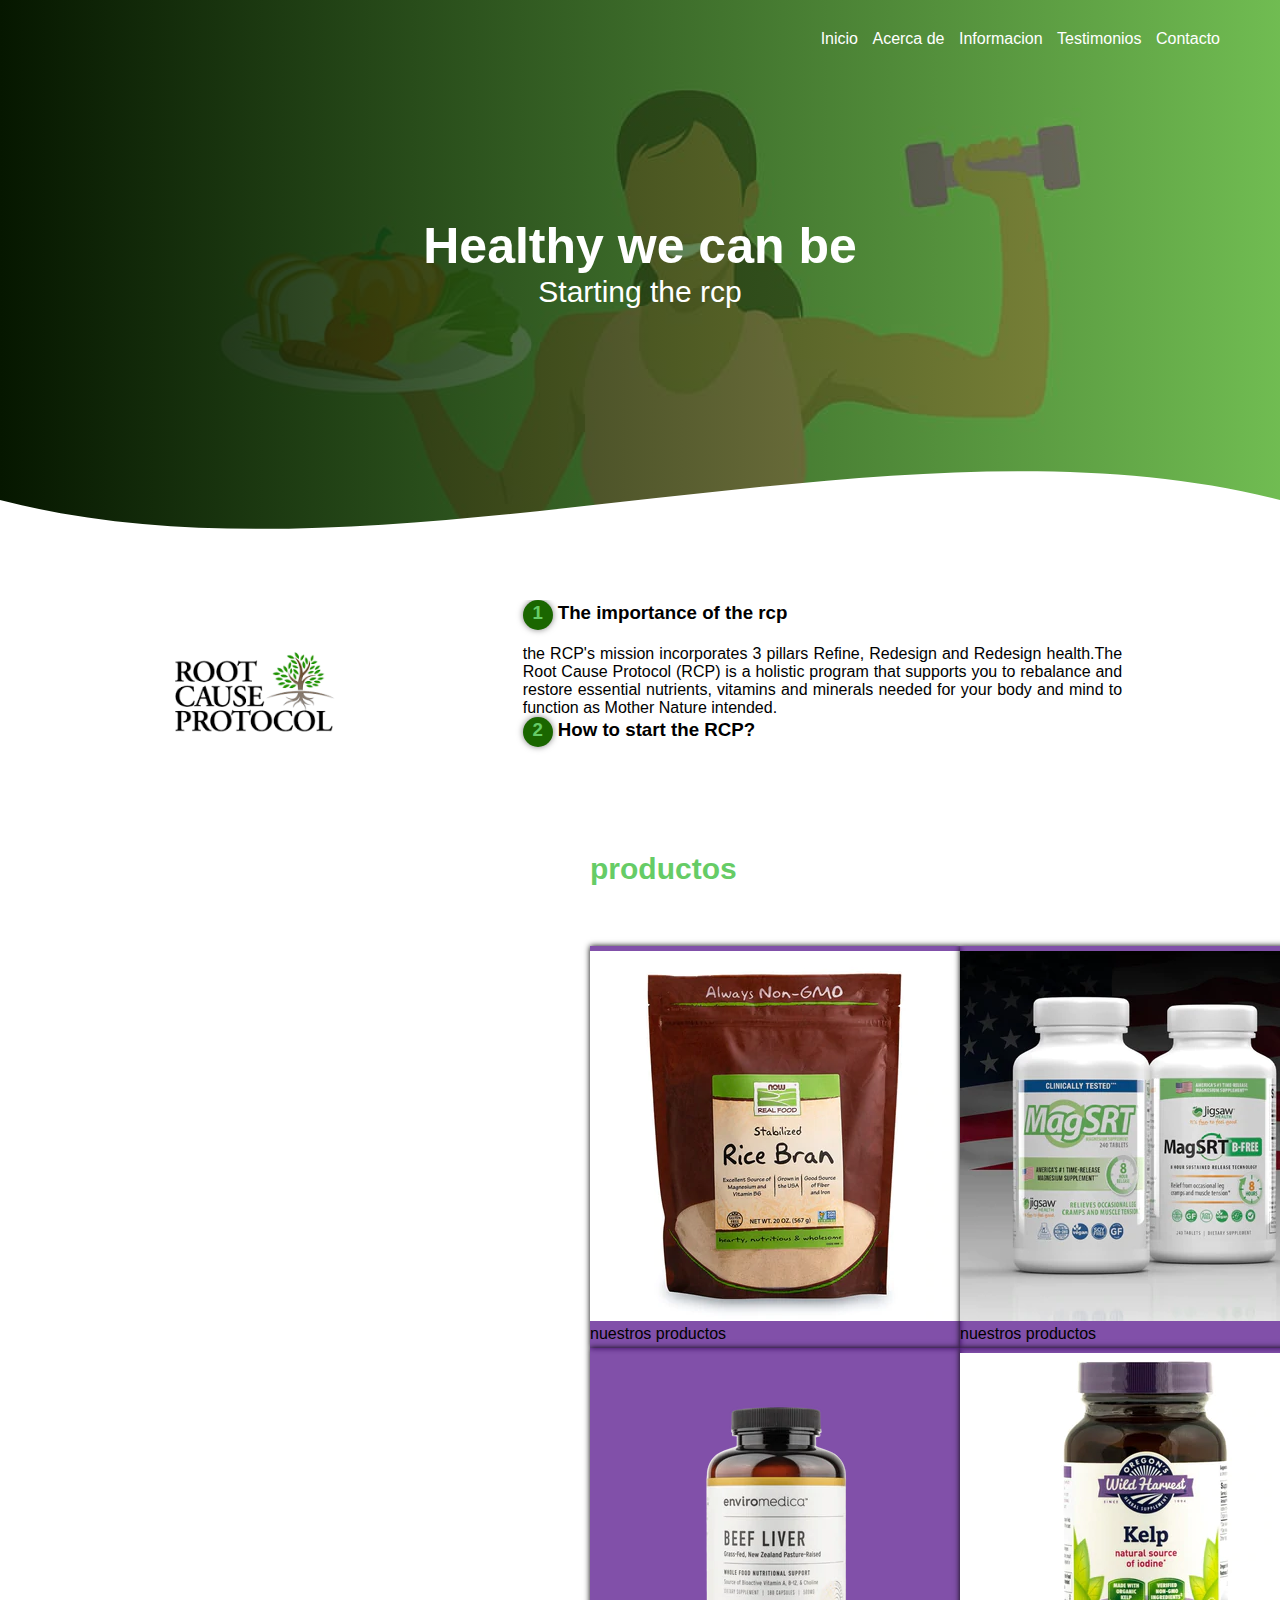
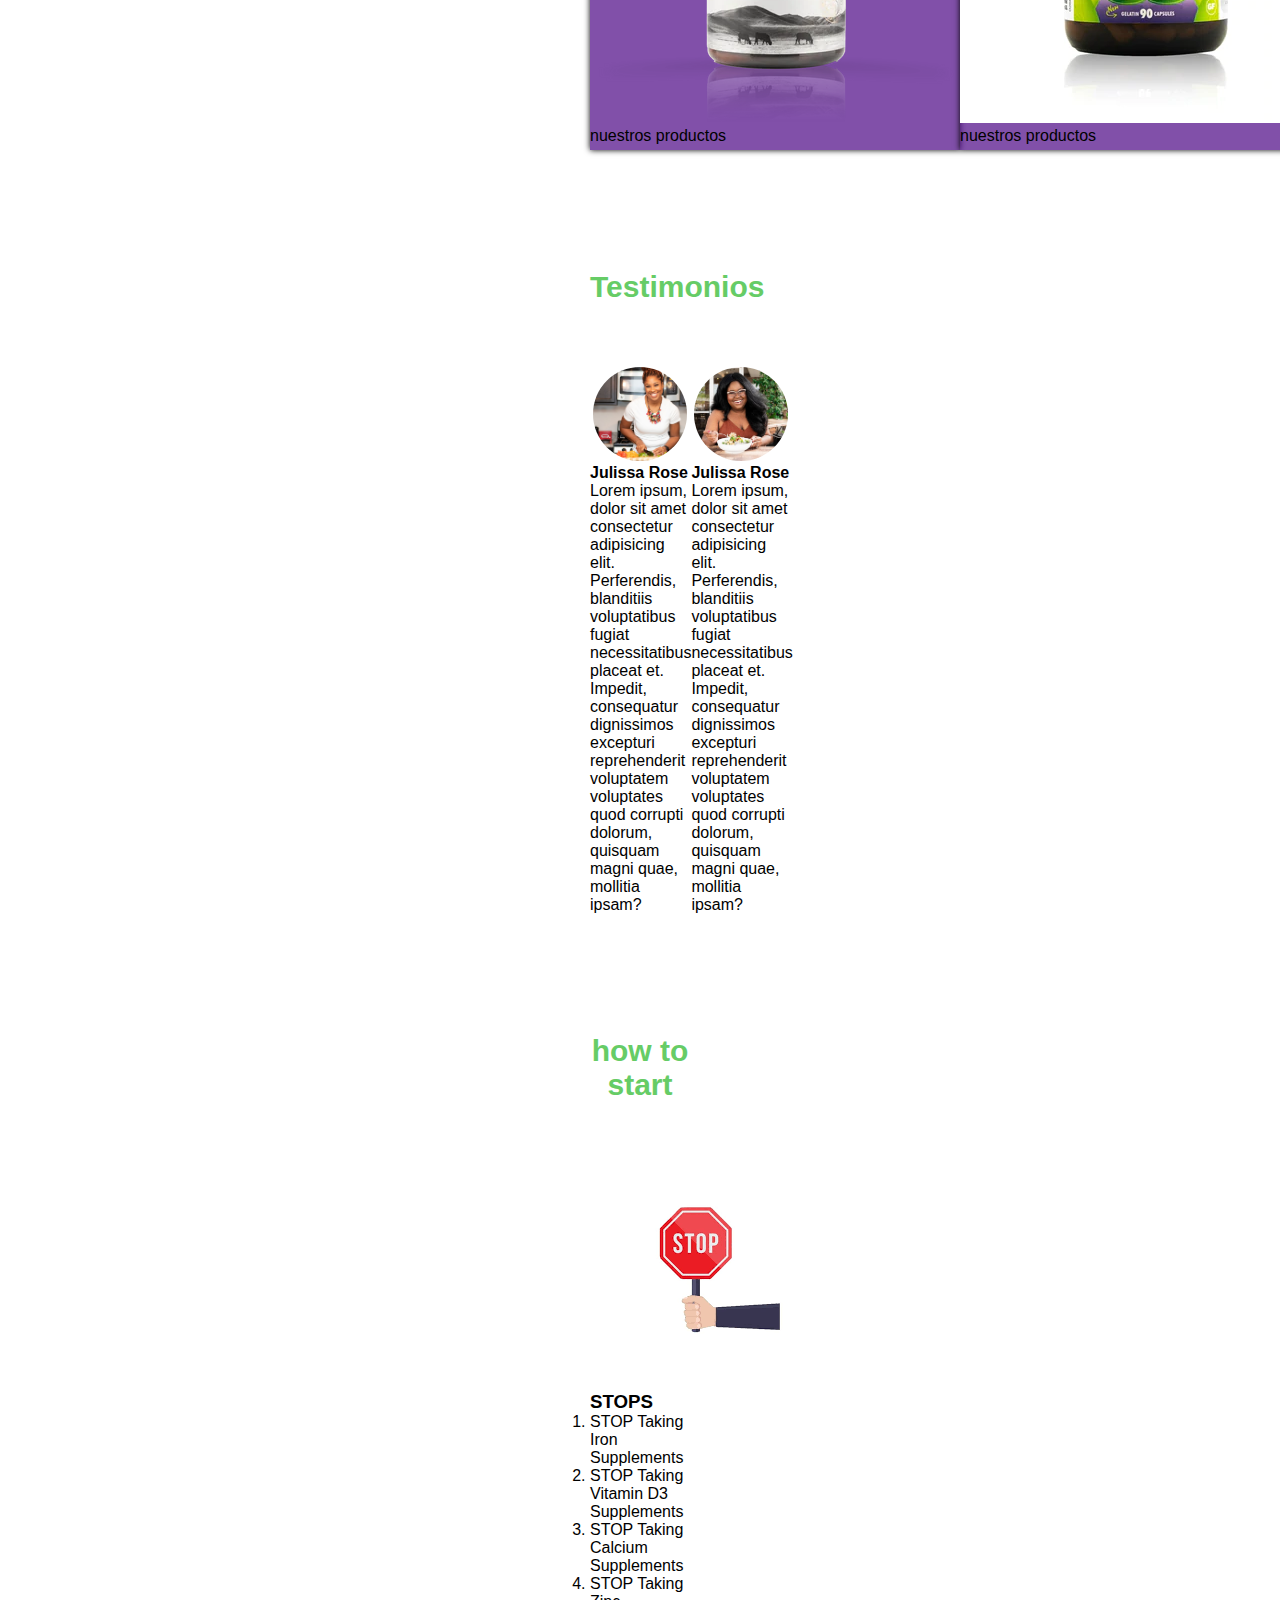
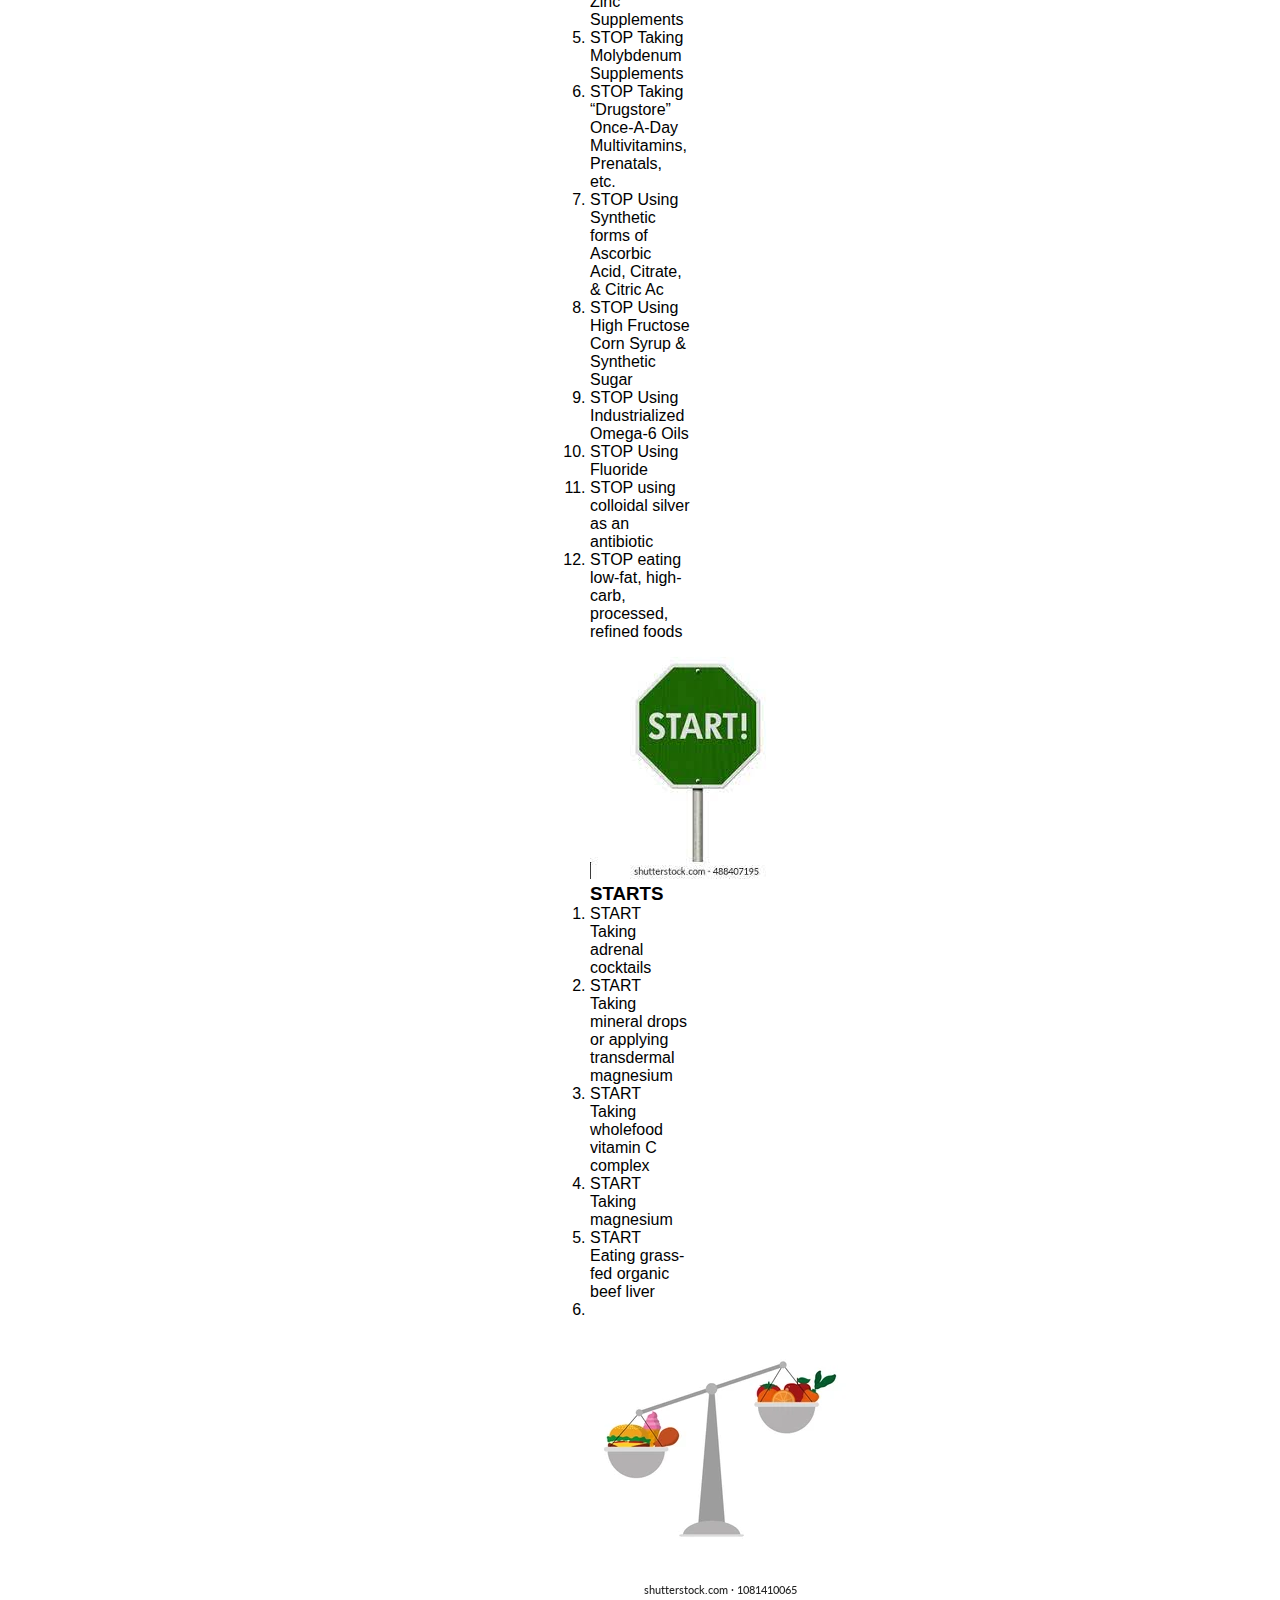
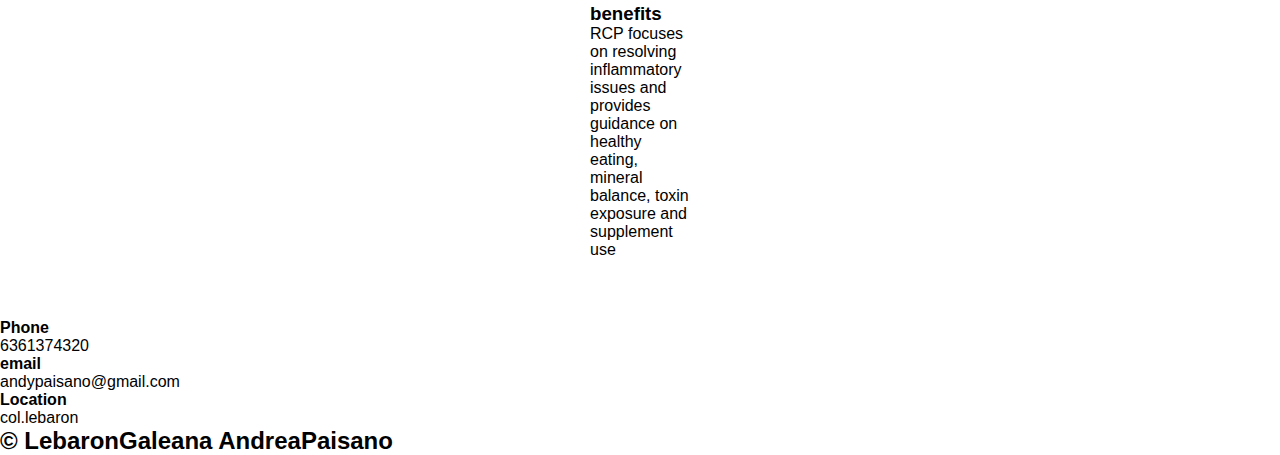
==== index.html @ d738d3da "update" ====
<!DOCTYPE html>
<html lang="es">

<head>
    <meta charset="UTF-8">
    <meta http-equiv="X-UA-Compatible" content="IE=edge">
    <meta name="viewport" content="width=device-width, initial-scale=1.0">
    <title>Root Cause</title>
    <link rel="stylesheet" href="/css/styles.css">
</head>

<body>
    <header>
        <nav>
            <a href="#">Inicio</a>
            <a href="#">Acerca de</a>
            <a href="#">Informacion</a>
            <a href="#">Testimonios</a>
            <a href="#">Contacto</a>
        </nav>
        <section class="textos-header">
            <h1>Healthy we can be</h1>
            <h2>Starting the rcp</h2>
        </section>
        <div class="wave" style="height: 150px; overflow: hidden;"><svg viewBox="0 0 500 150" preserveAspectRatio="none"
                style="height: 100%; width: 100%;">
                <path d="M0.00,49.98 C149.99,150.00 349.20,-49.98 500.00,49.98 L500.00,150.00 L0.00,150.00 Z"
                    style="stroke: none; fill: #fff;"></path>
            </svg></div>
    </header>
    <main>
        <section class=" about-rcp">
            <!-- <h2 class="titulo">Nuestro Producto</h2> -->
            <div class="about-rcp">
                <img src="/img/rcp logo.png" alt="" class="imagen-about-us">
                <div class="about-rcp-texto">
                    <h3><span>1</span>The importance of the rcp</h3>
                    the RCP's mission incorporates 3 pillars Refine, Redesign and Redesign health.The Root Cause Protocol (RCP) is a holistic program that supports you to rebalance and restore essential nutrients,
                     vitamins and minerals needed for your body and mind to function as Mother Nature intended.
                    <h3><span>2</span>How to start the RCP?  </h3>
                    
                </div>
            </div>
        </section>
        <section class="portafolio-info">
            <div class="contenedor">
                <h2 class="titulo">productos</h2>
                <div class="galeria-port">
                    <div class="imagen-port">
                        <img src="/img/proudRICE.webp" alt="">
                        <div class="hover-galeria">
                            <img src="/img/img1.webp" alt="">
                            <p>nuestros productos</p>
                        </div>
                    </div>
                    <div class="imagen-port">
                        <img src="/img/proudRICE.webp" alt="">
                        <div class="hover-galeria">
                            <img src="/img/img2.webp" alt="">
                            <p>nuestros productos</p>
                        </div>
                    </div>
                    <div class="imagen-port">
                        <img src="/img/proudRICE.webp" alt="">
                        <div class="hover-galeria">
                            <img src="/img/img3.webp" alt="">
                            <p>nuestros productos</p>
                        </div>
                    </div>
                    <div class="imagen-port">
                        <img src="/img/proudRICE.webp" alt="">
                        <div class="hover-galeria">
                            <img src="/img/img4.webp" alt="">
                            <p>nuestros productos</p>
                        </div>
                    </div>
                    <div class="imagen-port">
                        <img src="/img/proudRICE.webp" alt="">
                        <div class="hover-galeria">
                            <img src="/img/img5.webp" alt="">
                            <p>nuestros productos</p>
                        </div>
                    </div>
                    <div class="imagen-port">
                        <img src="/img/proudRICE.webp" alt="">
                        <div class="hover-galeria">
                            <img src="/img/img6.webp" alt="">
                            <p>nuestros productos</p>
                        </div>
                    </div>
                    <div class="imagen-port">
                        <img src="/img/proudRICE.webp" alt="">
                        <div class="hover-galeria">
                            <img src="/img/img7.webp" alt="">
                            <p>nuestros productos</p>
                        </div>
                    </div>
                    <div class="imagen-port">
                        <img src="/img/proudRICE.webp" alt="">
                        <div class="hover-galeria">
                            <img src="/img/img8.webp" alt="">
                            <p>nuestros productos</p>
                        </div>
                    </div>
                </div>
            </div>
        </section>
        <section class="clientes contenedor">
            <h2 class="titulo">Testimonios</h2>
            <div class="cards">
                <div class="card">
                    <img src="/img/face2.jpg" alt="">
                    <div class="contenido-texto-card">
                        <h4>Julissa Rose</h4>
                        <p>Lorem ipsum, dolor sit amet consectetur adipisicing elit. Perferendis, blanditiis
                            voluptatibus fugiat necessitatibus placeat et. Impedit, consequatur dignissimos excepturi
                            reprehenderit voluptatem voluptates quod corrupti dolorum, quisquam magni quae, mollitia
                            ipsam?</p>
                    </div>
                </div>
                <div class="card">
                    <img src="/img/face3.jpg" alt="">
                    <div class="contenido-texto-card">
                        <h4>Julissa Rose</h4>
                        <p>Lorem ipsum, dolor sit amet consectetur adipisicing elit. Perferendis, blanditiis
                            voluptatibus fugiat necessitatibus placeat et. Impedit, consequatur dignissimos excepturi
                            reprehenderit voluptatem voluptates quod corrupti dolorum, quisquam magni quae, mollitia
                            ipsam?</p>
                    </div>
                </div>
            </div>
        </section>
        <section class="about">
            <div class="contenedor">
                <h2 class="titulo">how to start</h2>
                <div class="servivio-cont">
                    <div class="servicio-ind">
                        <img src="/img/stops.png" alt="">
                        <h3>STOPS</h3>
                        <ol>
                            <li>STOP Taking Iron Supplements</li>
                            <li>STOP Taking Vitamin D3 Supplements</li>
                            <li>STOP Taking Calcium Supplements</li>
                            <li>STOP Taking Zinc Supplements</li>
                            <li>STOP Taking Molybdenum Supplements</li>
                            <li>STOP Taking “Drugstore” Once-A-Day Multivitamins, Prenatals, etc.</li>
                            <li>STOP Using Synthetic forms of Ascorbic Acid, Citrate, & Citric Ac</li>
                            <li>STOP Using High Fructose Corn Syrup & Synthetic Sugar</li>
                            <li>STOP Using Industrialized Omega-6 Oils</li>
                            <li>STOP Using Fluoride</li>
                            <li>STOP using colloidal silver as an antibiotic</li>
                            <li>STOP eating low-fat, high-carb, processed, refined foods</li>
                            <ol>
                    </div>
                    <div class="servicio-ind">
                        <img src="/img/start.jpg" alt="">
                        <h3>STARTS</h3>
                        <ol>
                            <li>START Taking adrenal cocktails </li>
                            <li>START Taking mineral drops or applying transdermal magnesium</li>
                            <li>START Taking wholefood vitamin C complex</li>
                            <li>START Taking magnesium</li>
                            <li>START Eating grass-fed organic beef liver</li>
                            <li></li>
                        </ol>
                    </div>
                    <div class="servicio-ind">
                        <img src="/img/balence.webp" alt="">
                        <h3>benefits</h3>
                        <p>RCP focuses on resolving inflammatory issues and provides guidance on healthy eating, mineral balance, toxin exposure and supplement use</p>
                    </div>
                </div>
            </div>
        </section>
    </main>
    <footer>
        <div class="contenedor-footer">
            <div class="content-foo">
                <h4>Phone</h4>
                <p>6361374320</p>
            </div>
            <div class="content-foo">
                <h4>email</h4>
                <p>andypaisano@gmail.com</p>
            </div>
            <div class="content-foo">
                <h4>Location</h4>
                <p>col.lebaron</p>
            </div>
        </div>
        <h2 class="titulo-final">&copy; LebaronGaleana   AndreaPaisano</h2>
    </footer>
</body>

</html>
---- css/styles.css ----
* {
    margin: 0;
    padding: 0;
    box-sizing: border-box;
}

body {
    font-family: -apple-system, BlinkMacSystemFont, 'Segoe UI', Roboto, Oxygen, Ubuntu, Cantarell, 'Open Sans', 'Helvetica Neue', sans-serif;

}

.contenedor {
    padding: 60px 0;
    width: 90%;
    max-width: 100px;
    margin: auto;
    /* overflow: hidden; */
}

.titulo {
    color: #66cc66;
    font-size: 30px;
    text-align: center;
    margin-bottom: 60px;


}

/* header */
header {
    width: 100%;
    height: 600px;
    background: #52c234;  /* fallback for old browsers */
background:  linear-gradient(to right, #061700, hsla(107, 50%, 51%, 0.5)), url(../img/healthylifestyle.jpg); 
 /* Chrome 10-25, Safari 5.1-6 */
background: linear-gradient(to right, #061700, hsla(107, 50%, 51%, 0.5)), url(../img/healthylifestyle.jpg); 
/* W3C, IE 10+/ Edge, Firefox 16+, Chrome 26+, Opera 12+, Safari 7+ */
background-size: cover;
background-attachment: fixed;
position: relative;
}

nav{
    text-align: right;
    padding: 30px 50px 0 0 ;
}
nav > a{
    color: #fff ;
    font-weight: 300;
    text-decoration: none;
    margin-right: 10px;
}
nav > a:hover{
    text-decoration: underline;
}
header .textos-header{
    display: flex;
    height: 430px;
    width: 100%;
    align-items: center;
    justify-content: center;
    flex-direction: column;
    text-align: center;

}
.textos-header h1{
    font-size: 50px;
    color: #fff;
}
.textos-header h2{
    font-size: 30px;
    font-weight: 300;
    color: #fff;
}
.wave{
    position: absolute;
    bottom: 0;
    width: 100%;
}

/* about rcp */
.about-rcp{
    display: flex;
    justify-content: space-evenly;
}
.imagen-about-us{
    width: 15%;

}

.about-rcp .about-rcp-texto{
    width: 48%;
}
.about-rcp-texto h3{
    margin-bottom: 15px;
}

.about-rcp-texto h3 span{
    background: #1a6600 ;
    color: #66cc66;
    border-radius: 50%;
    display: inline-block;
    text-align: center;
    width: 30px;
    height: 30px;
    padding: 2px;
    box-shadow: 0 0 6px 0 rgba(0, 0, 0, .5);
    padding: 2px;
    margin-right: 5px;
}
.about-rcp-texto{
    padding: 0px 0px 30px 15px;
    font-weight: 300;
    text-align: justify;
}
/* products */
.portafolio-info{
    background: #fff;
}
.galeria-port{
    display: grid;
    grid-template-columns: 1fr 1fr 1fr 1fr;    
    justify-content: space-evenly;
    flex-wrap: wrap;
}

.imagen-port{
    
    /* width:100%; */
    margin-bottom: 10px;
    /* overflow: hidden; */
    position: relative;
    cursor: pointer;
    box-shadow: 0 0 6px;
    /* position: absolute; */
    width: 100%;
    height: 100%;
    top: 0;
    /* transform: scale(0); */
    background-color: hsla(273, 91%, 27%, 0.7);
    transition: transform .5s;
    display: flex;
    justify-content: center;
    align-items: center;
}


/* hover imagenes */
/* .hover-galeria{
    position: absolute;
    width: 100%;
    height: 100%;
    top: 0;
    transform: scale(0);
    background-color: hsla(273, 91%, 27%, 0.7);
    transition: transform .5s;
    display: flex;
    justify-content: center;
    align-items: center; */
    /* flex direction: co; */
/* } */

/* clients */
.cards{
    display: flex;
    justify-content: space-evenly;

}
.cards .cards{
    background: #061700;
    display: flex;
    width: 46%;
    height: 200px;
    align-items: center;
    justify-content: space-evenly;
    border-radius: 5px;
    box-shadow: 0 0 6px rgba(0, 0, 0, 0.6);

}
.cards .card img{
    width: 100px;
    height: 100px;
    object-fit: cover;
    border: 3px solid #fff;
    border-radius: 50%;
    display: block;
}
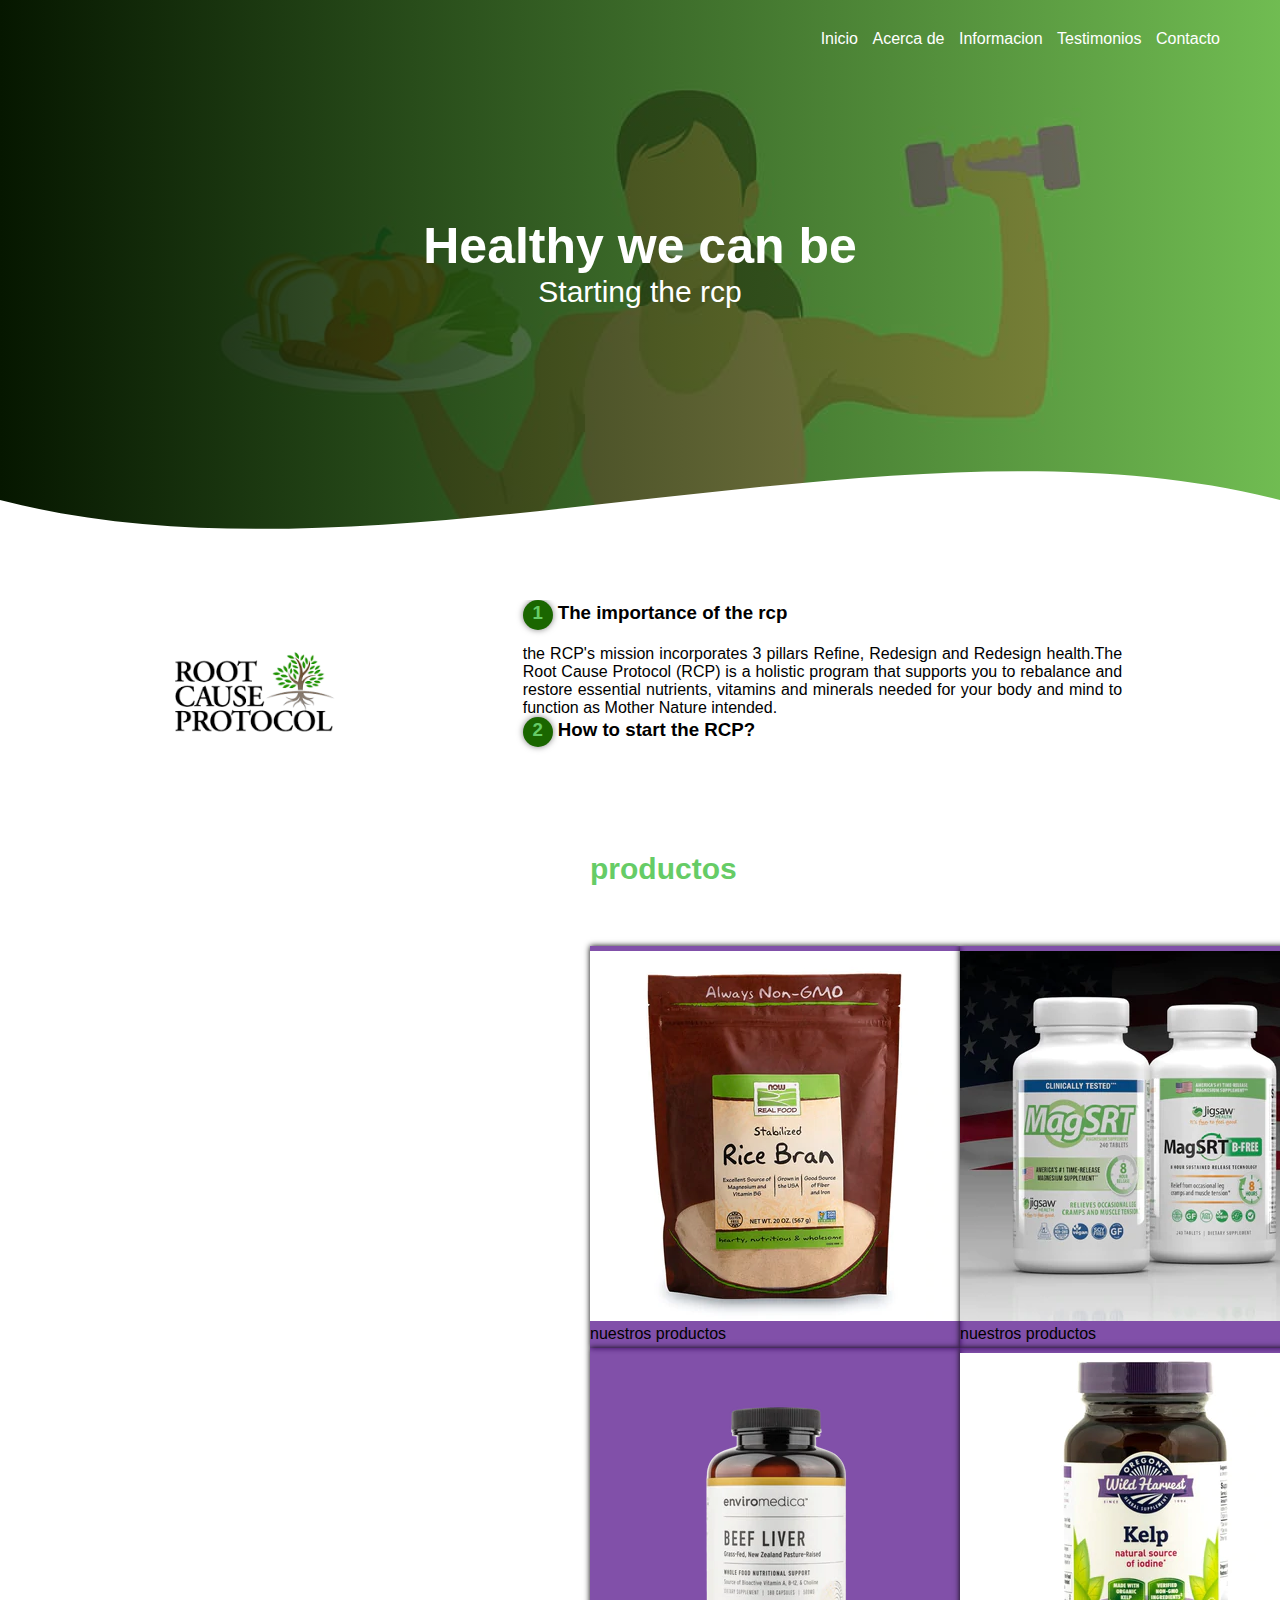
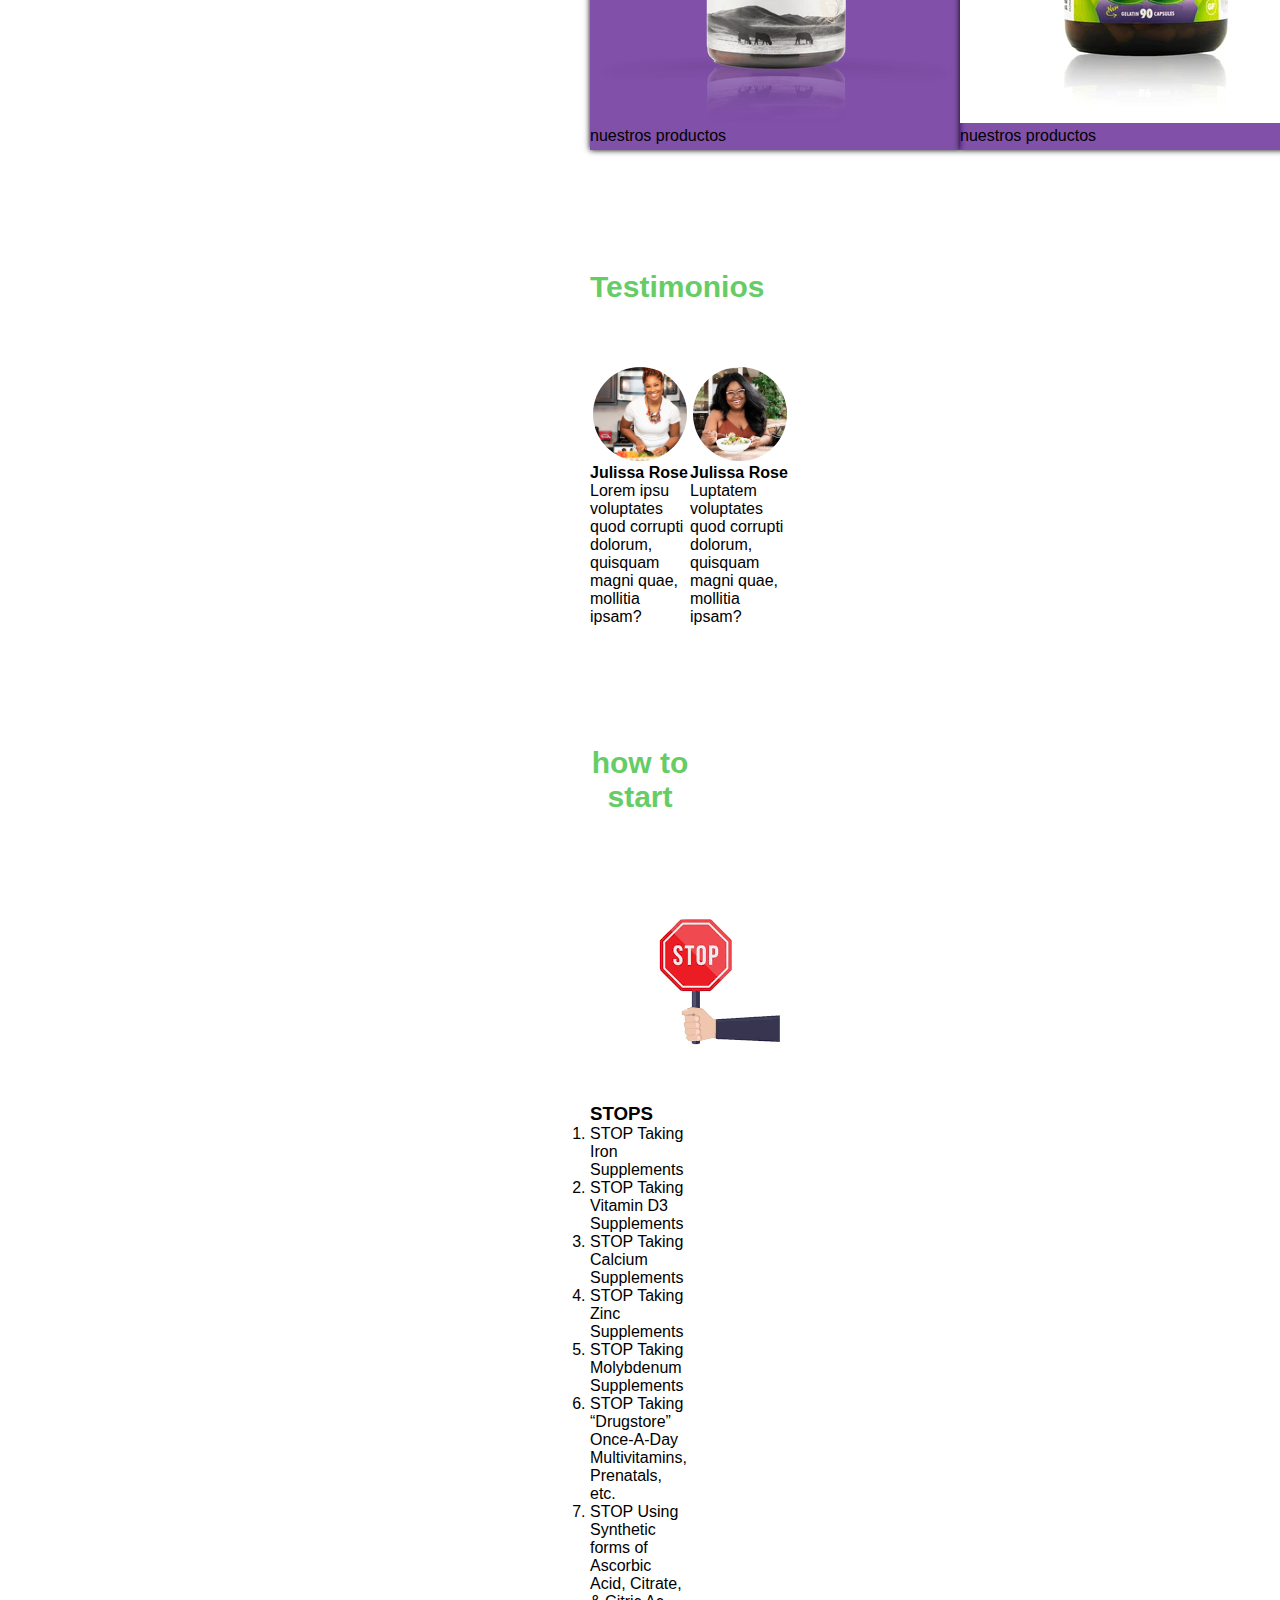
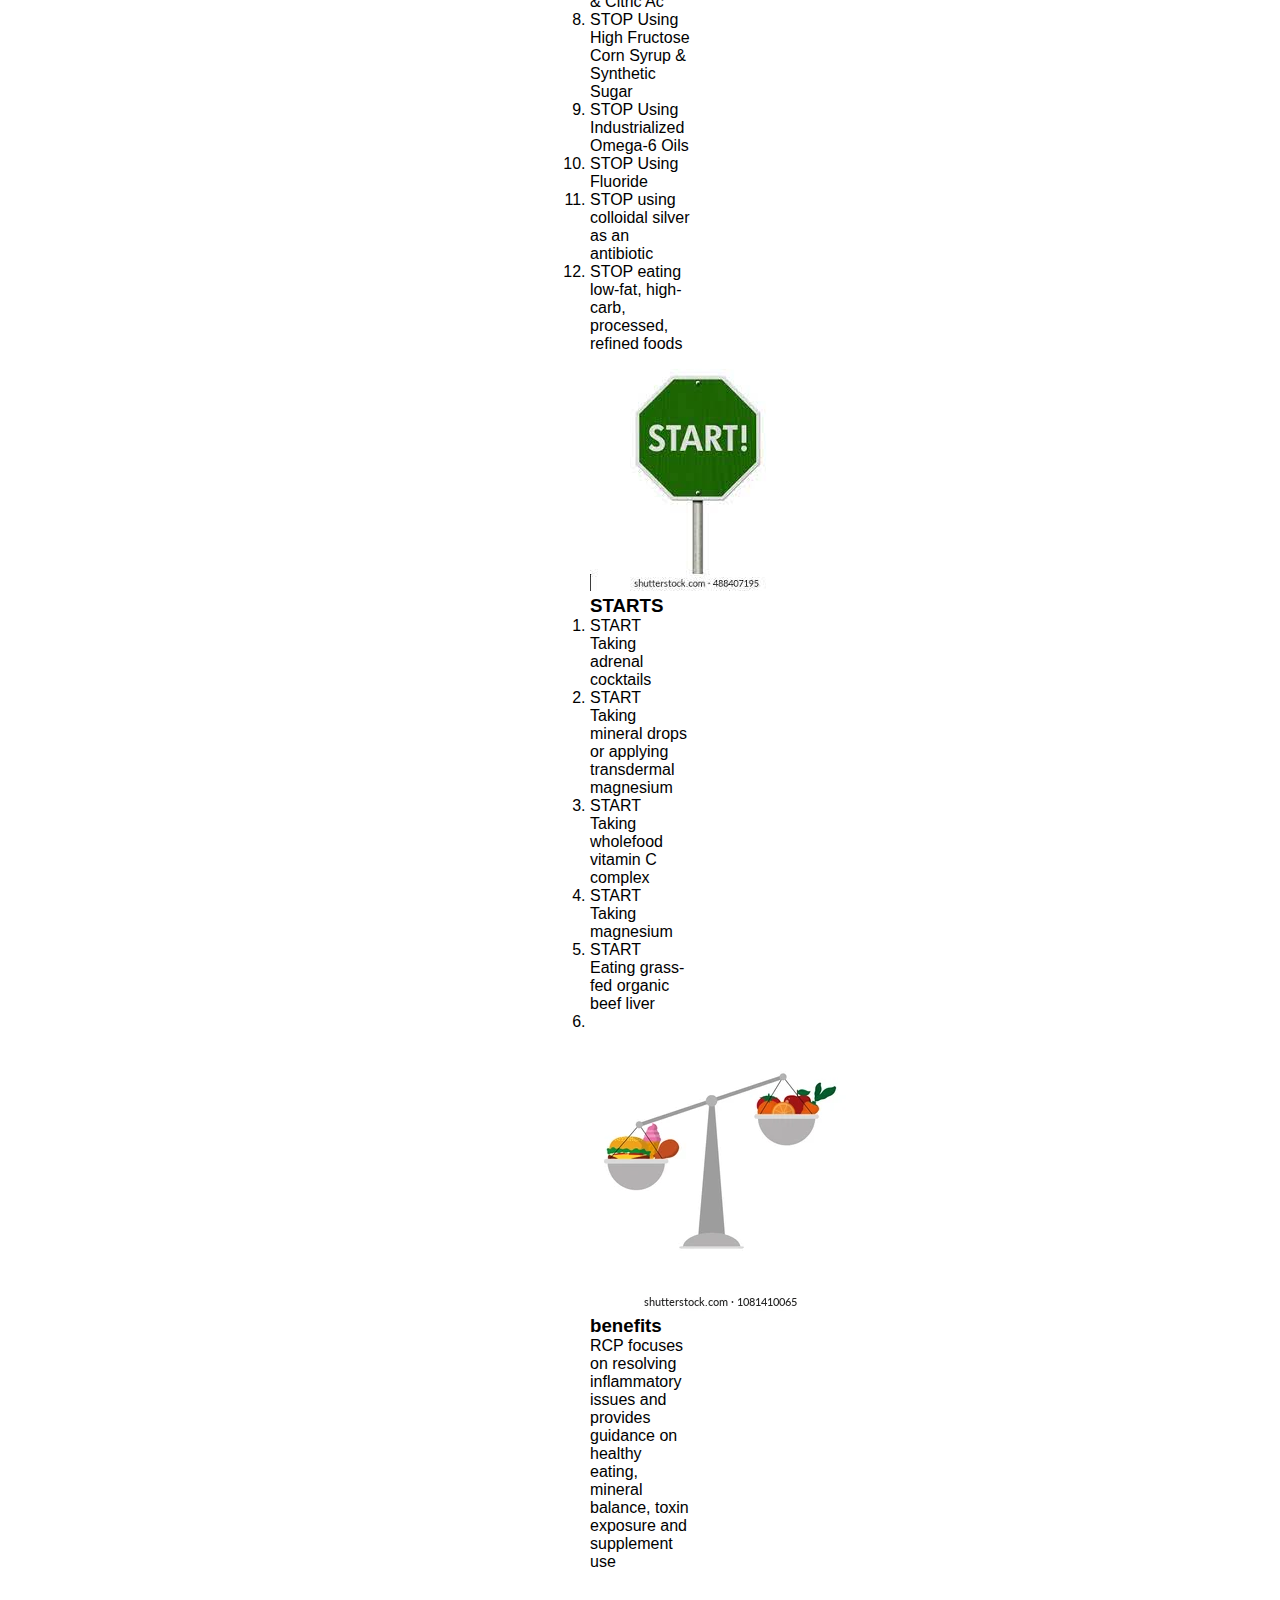
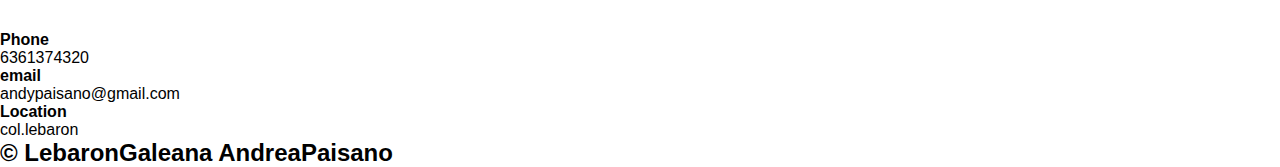
==== commit 74cd943b: "update" ====
--- a/index.html
+++ b/index.html
@@ -112,9 +112,7 @@
                     <img src="/img/face2.jpg" alt="">
                     <div class="contenido-texto-card">
                         <h4>Julissa Rose</h4>
-                        <p>Lorem ipsum, dolor sit amet consectetur adipisicing elit. Perferendis, blanditiis
-                            voluptatibus fugiat necessitatibus placeat et. Impedit, consequatur dignissimos excepturi
-                            reprehenderit voluptatem voluptates quod corrupti dolorum, quisquam magni quae, mollitia
+                        <p>Lorem ipsu voluptates quod corrupti dolorum, quisquam magni quae, mollitia
                             ipsam?</p>
                     </div>
                 </div>
@@ -122,9 +120,7 @@
                     <img src="/img/face3.jpg" alt="">
                     <div class="contenido-texto-card">
                         <h4>Julissa Rose</h4>
-                        <p>Lorem ipsum, dolor sit amet consectetur adipisicing elit. Perferendis, blanditiis
-                            voluptatibus fugiat necessitatibus placeat et. Impedit, consequatur dignissimos excepturi
-                            reprehenderit voluptatem voluptates quod corrupti dolorum, quisquam magni quae, mollitia
+                        <p>Luptatem voluptates quod corrupti dolorum, quisquam magni quae, mollitia
                             ipsam?</p>
                     </div>
                 </div>
--- a/css/styles.css
+++ b/css/styles.css
@@ -167,9 +167,8 @@
 
 }
 .cards .cards{
-    background: #061700;
-    display: flex;
-    width: 46%;
+   
+    width: 66%; 
     height: 200px;
     align-items: center;
     justify-content: space-evenly;
@@ -184,4 +183,6 @@
     border: 3px solid #fff;
     border-radius: 50%;
     display: block;
-}+}
+
+
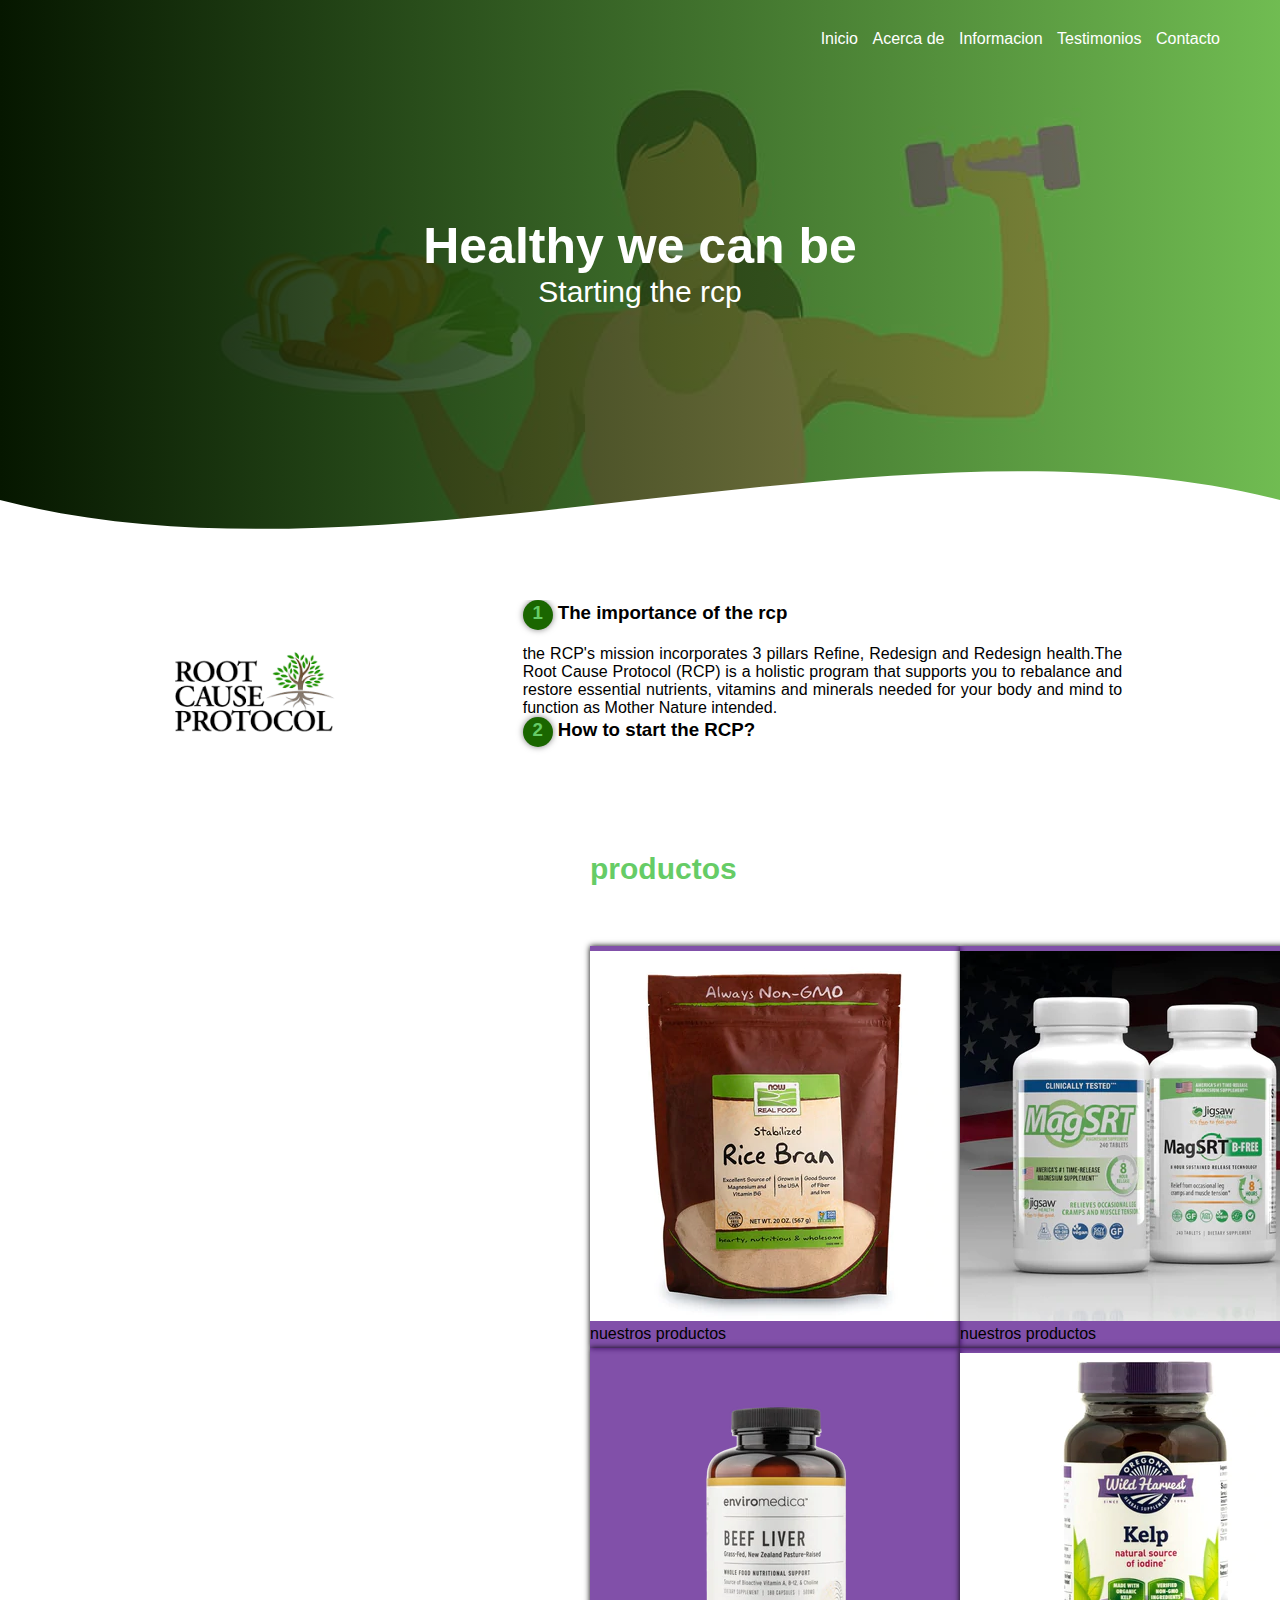
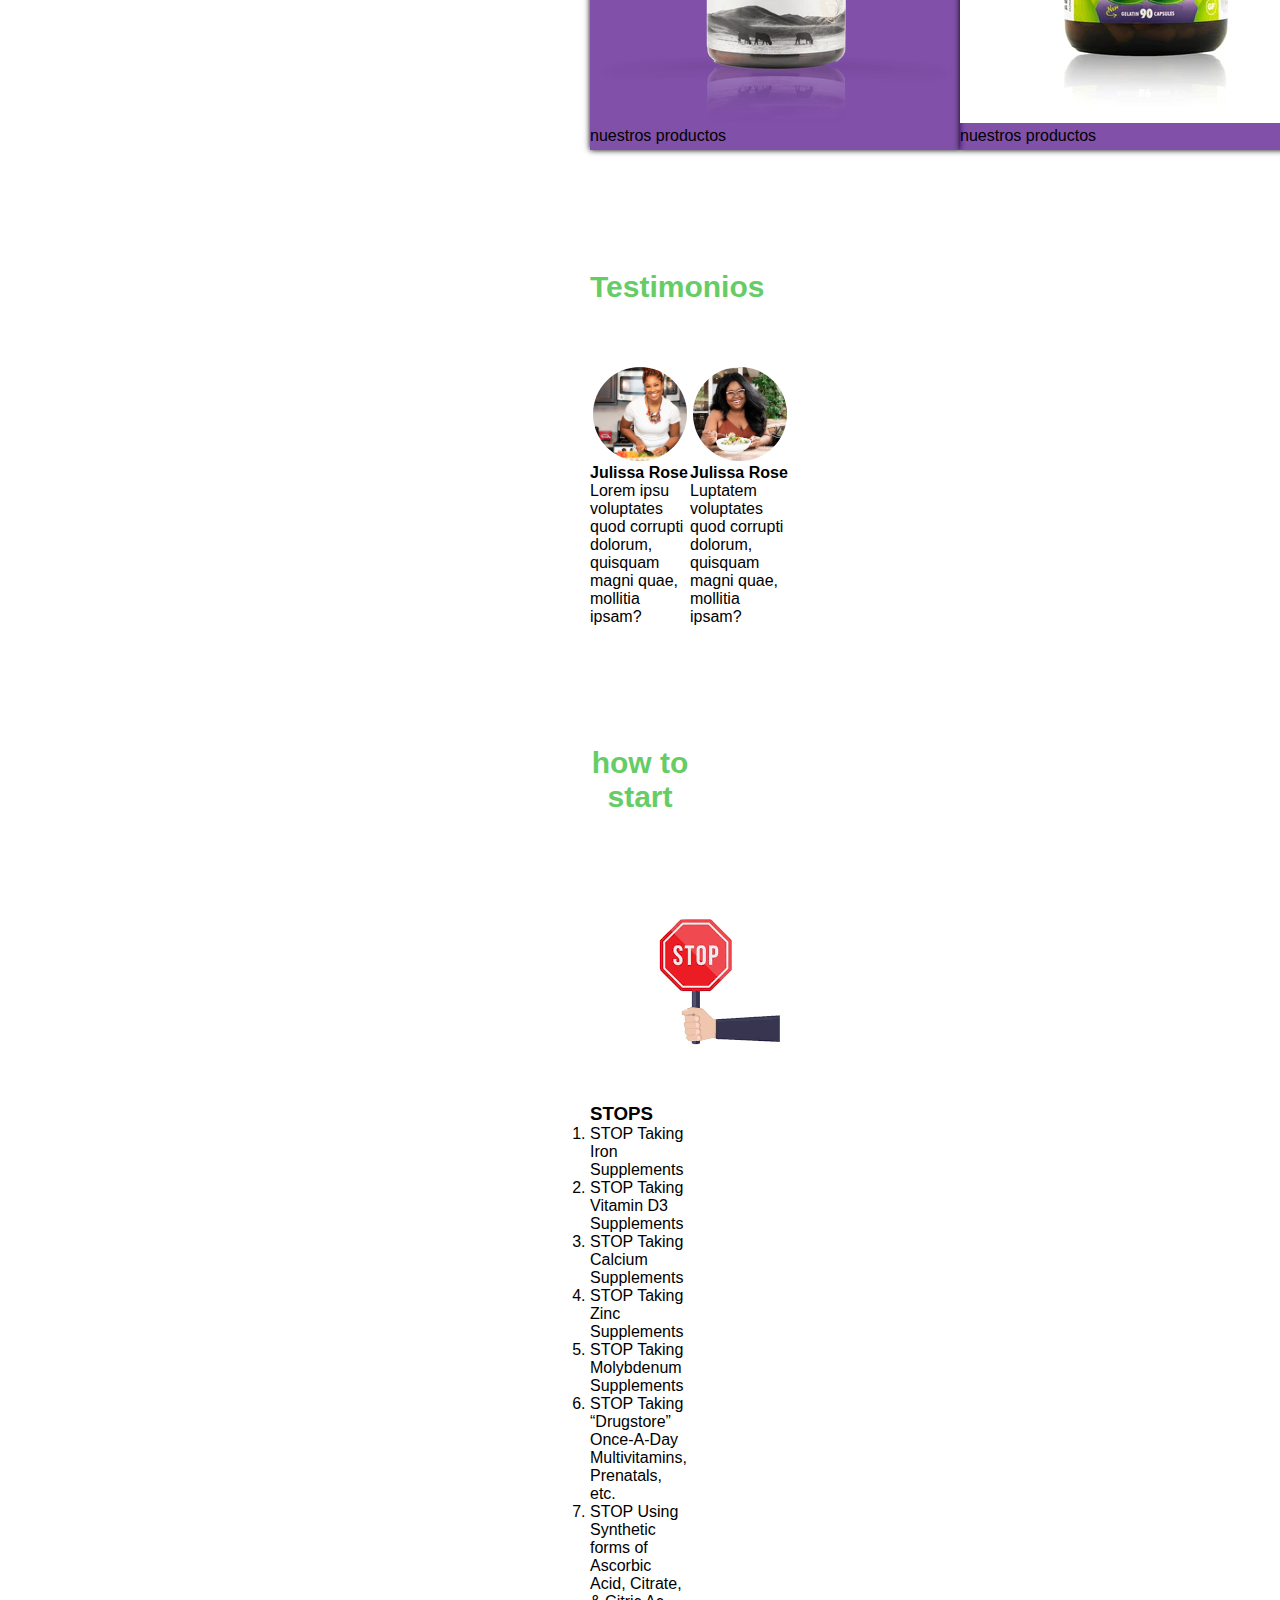
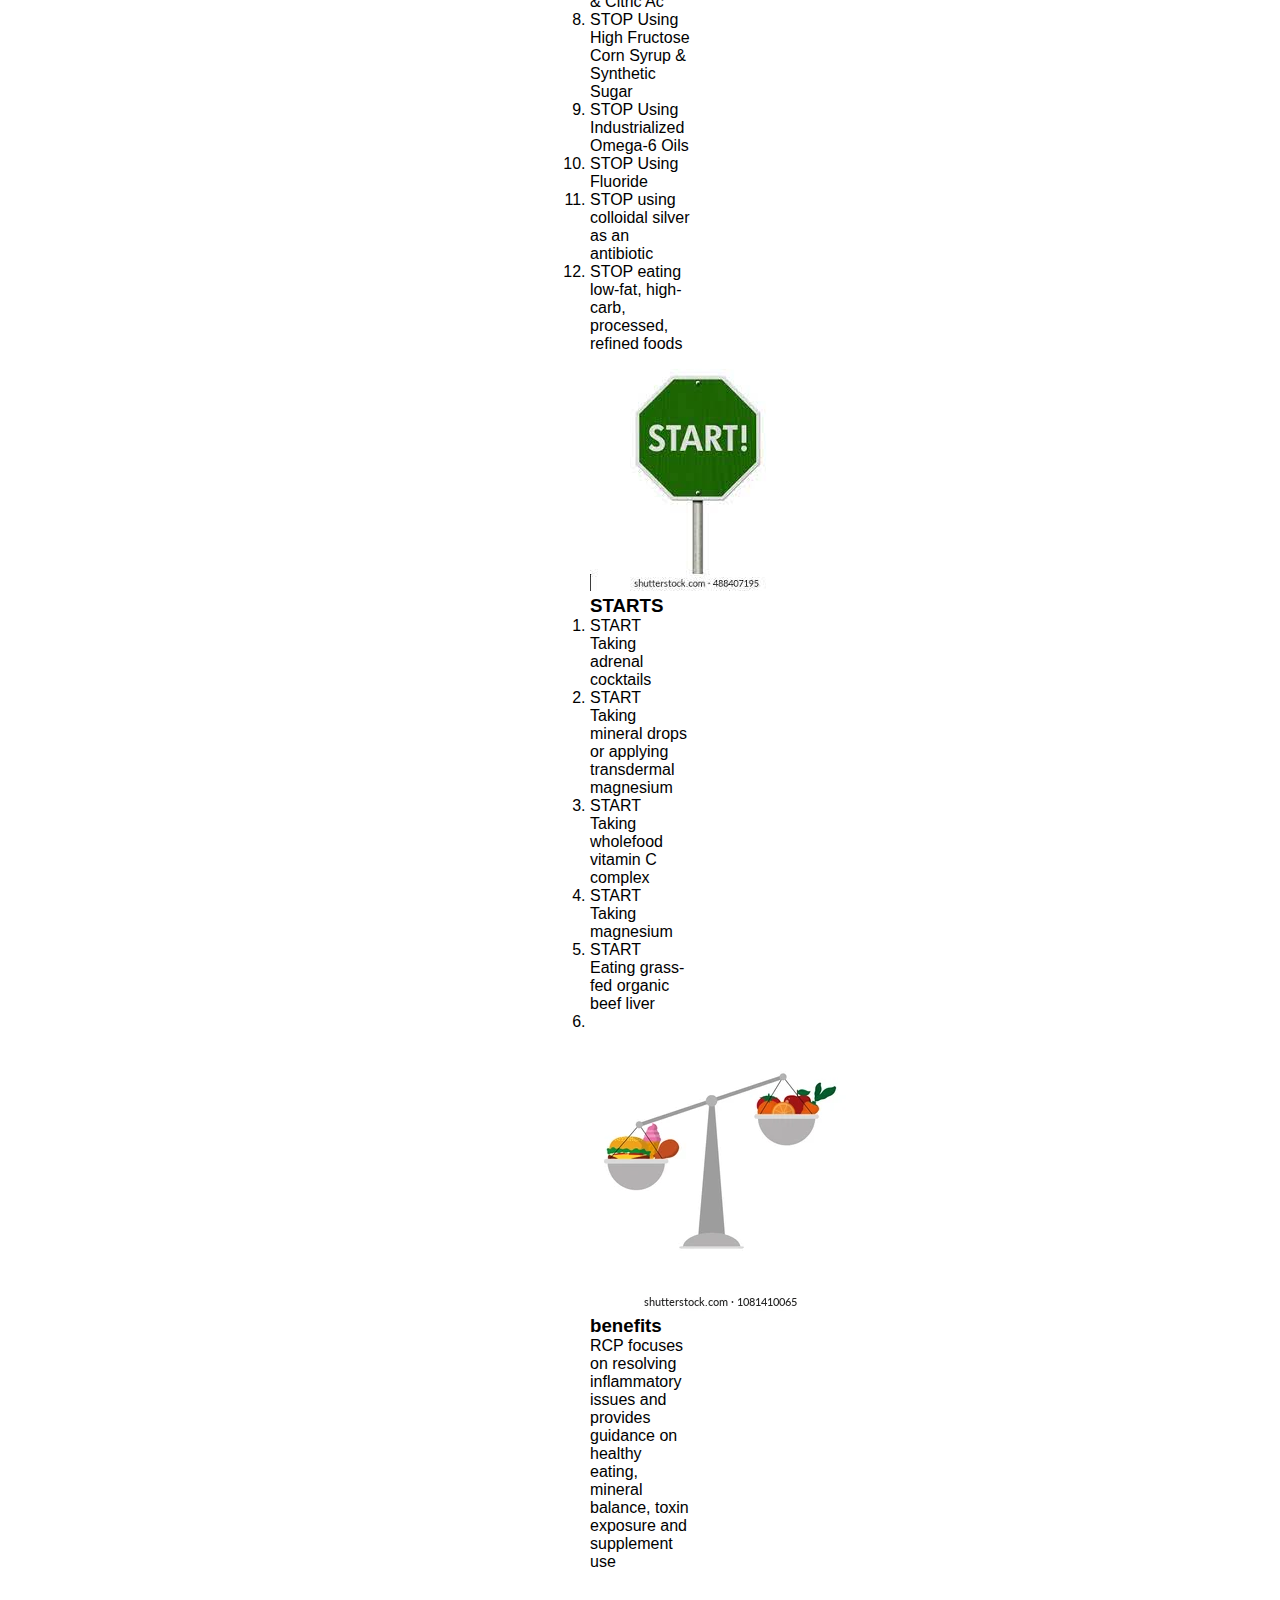
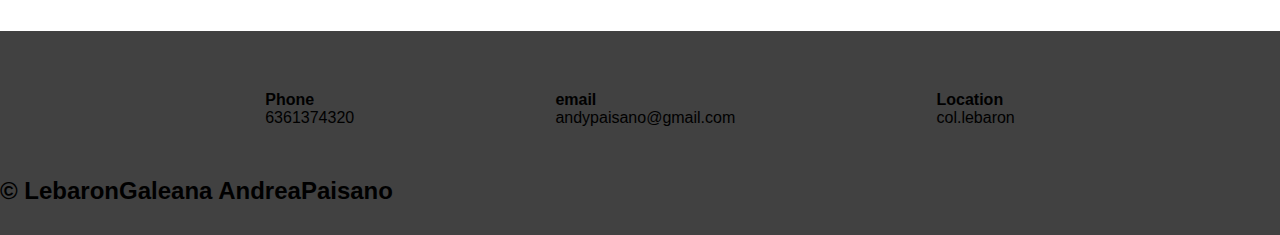
==== commit 2f0b666a: "update" ====
--- a/index.html
+++ b/index.html
@@ -128,7 +128,7 @@
         </section>
         <section class="about">
             <div class="contenedor">
-                <h2 class="titulo">how to start</h2>
+                <h2 class="titulo">how to start</h2> 
                 <div class="servivio-cont">
                     <div class="servicio-ind">
                         <img src="/img/stops.png" alt="">
--- a/css/styles.css
+++ b/css/styles.css
@@ -14,7 +14,7 @@
     width: 90%;
     max-width: 100px;
     margin: auto;
-    /* overflow: hidden; */
+   
 }
 
 .titulo {
@@ -30,11 +30,9 @@
 header {
     width: 100%;
     height: 600px;
-    background: #52c234;  /* fallback for old browsers */
+    background: #52c234; 
 background:  linear-gradient(to right, #061700, hsla(107, 50%, 51%, 0.5)), url(../img/healthylifestyle.jpg); 
- /* Chrome 10-25, Safari 5.1-6 */
 background: linear-gradient(to right, #061700, hsla(107, 50%, 51%, 0.5)), url(../img/healthylifestyle.jpg); 
-/* W3C, IE 10+/ Edge, Firefox 16+, Chrome 26+, Opera 12+, Safari 7+ */
 background-size: cover;
 background-attachment: fixed;
 position: relative;
@@ -125,18 +123,13 @@
 }
 
 .imagen-port{
-    
-    /* width:100%; */
     margin-bottom: 10px;
-    /* overflow: hidden; */
     position: relative;
     cursor: pointer;
     box-shadow: 0 0 6px;
-    /* position: absolute; */
     width: 100%;
     height: 100%;
     top: 0;
-    /* transform: scale(0); */
     background-color: hsla(273, 91%, 27%, 0.7);
     transition: transform .5s;
     display: flex;
@@ -145,20 +138,6 @@
 }
 
 
-/* hover imagenes */
-/* .hover-galeria{
-    position: absolute;
-    width: 100%;
-    height: 100%;
-    top: 0;
-    transform: scale(0);
-    background-color: hsla(273, 91%, 27%, 0.7);
-    transition: transform .5s;
-    display: flex;
-    justify-content: center;
-    align-items: center; */
-    /* flex direction: co; */
-/* } */
 
 /* clients */
 .cards{
@@ -184,5 +163,17 @@
     border-radius: 50%;
     display: block;
 }
-
-
+/* footer */
+footer{
+    background: #414141;
+    padding: 60px 0 30px 0;
+    margin: auto;
+    overflow: hidden;
+}
+.contenedor-footer {
+display: flex;
+width: 90%;
+justify-content: space-evenly;
+margin: auto;
+padding-bottom: 50px ;
+}
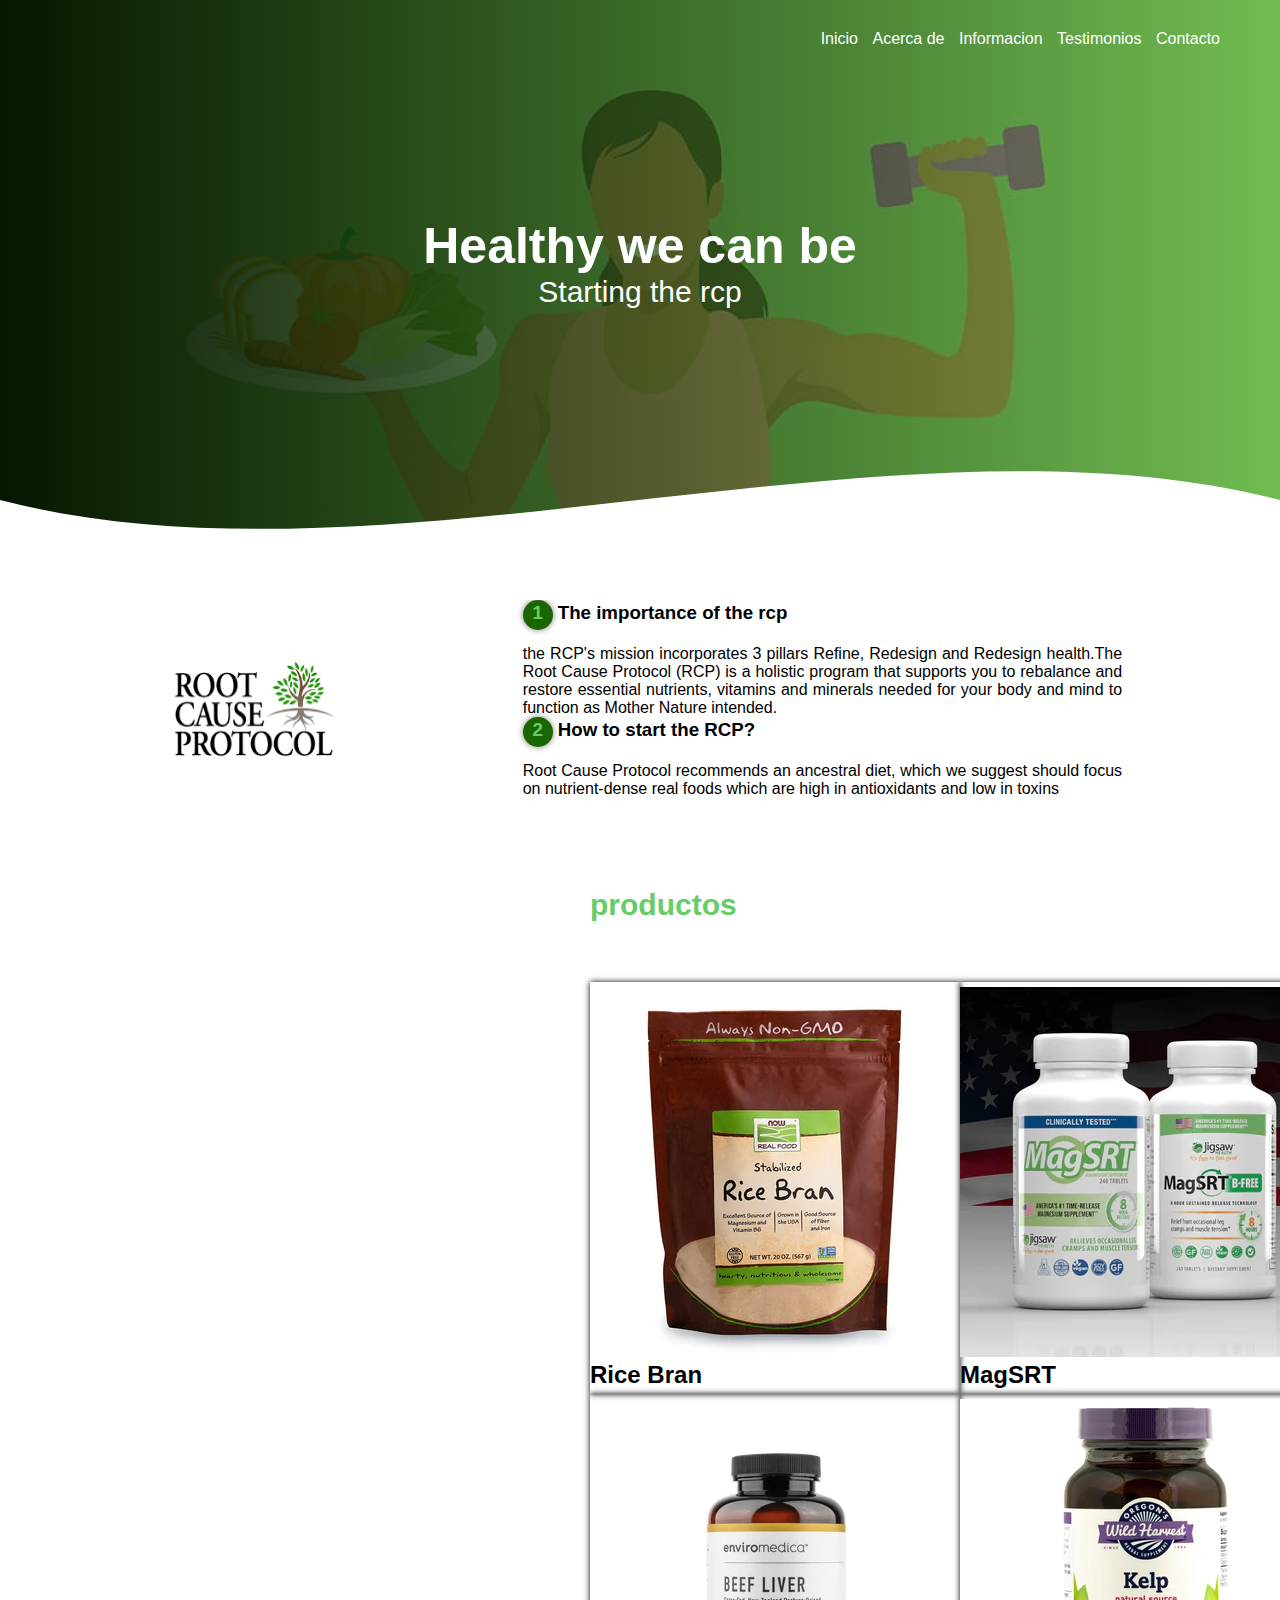
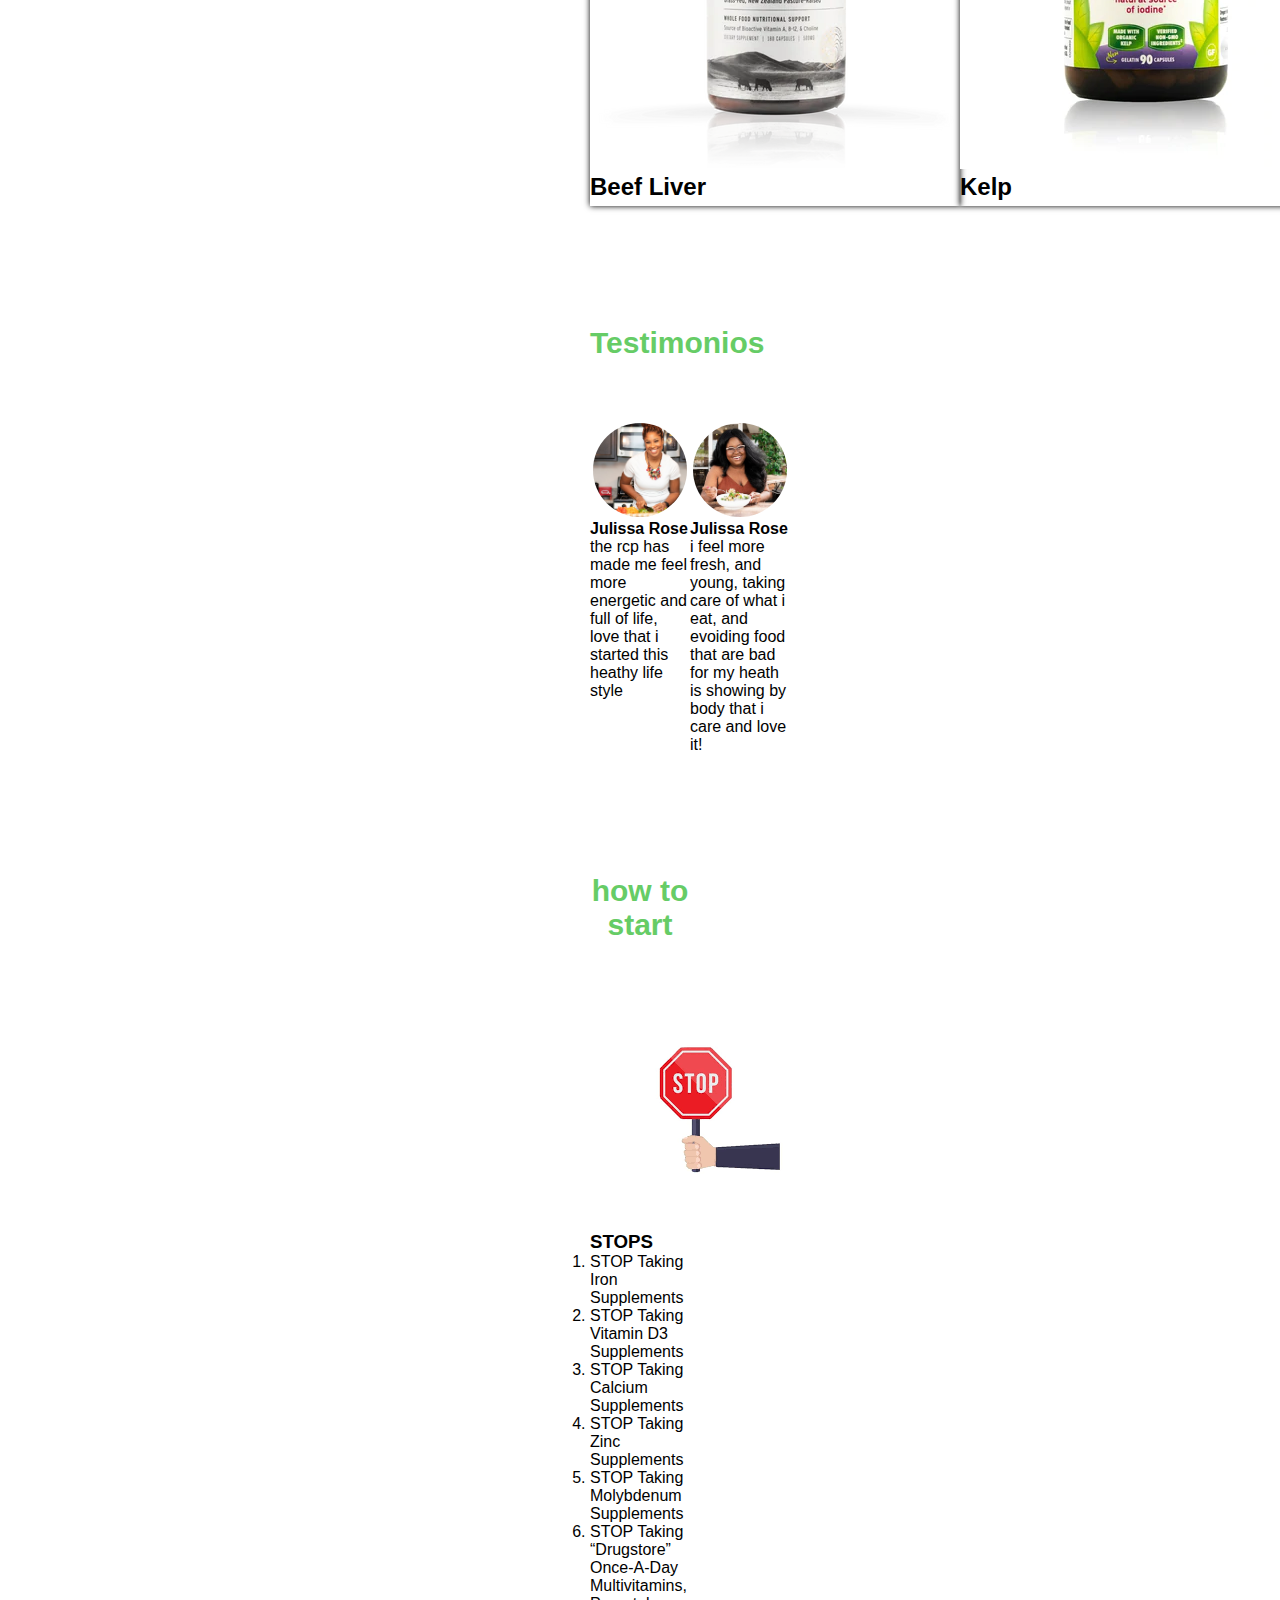
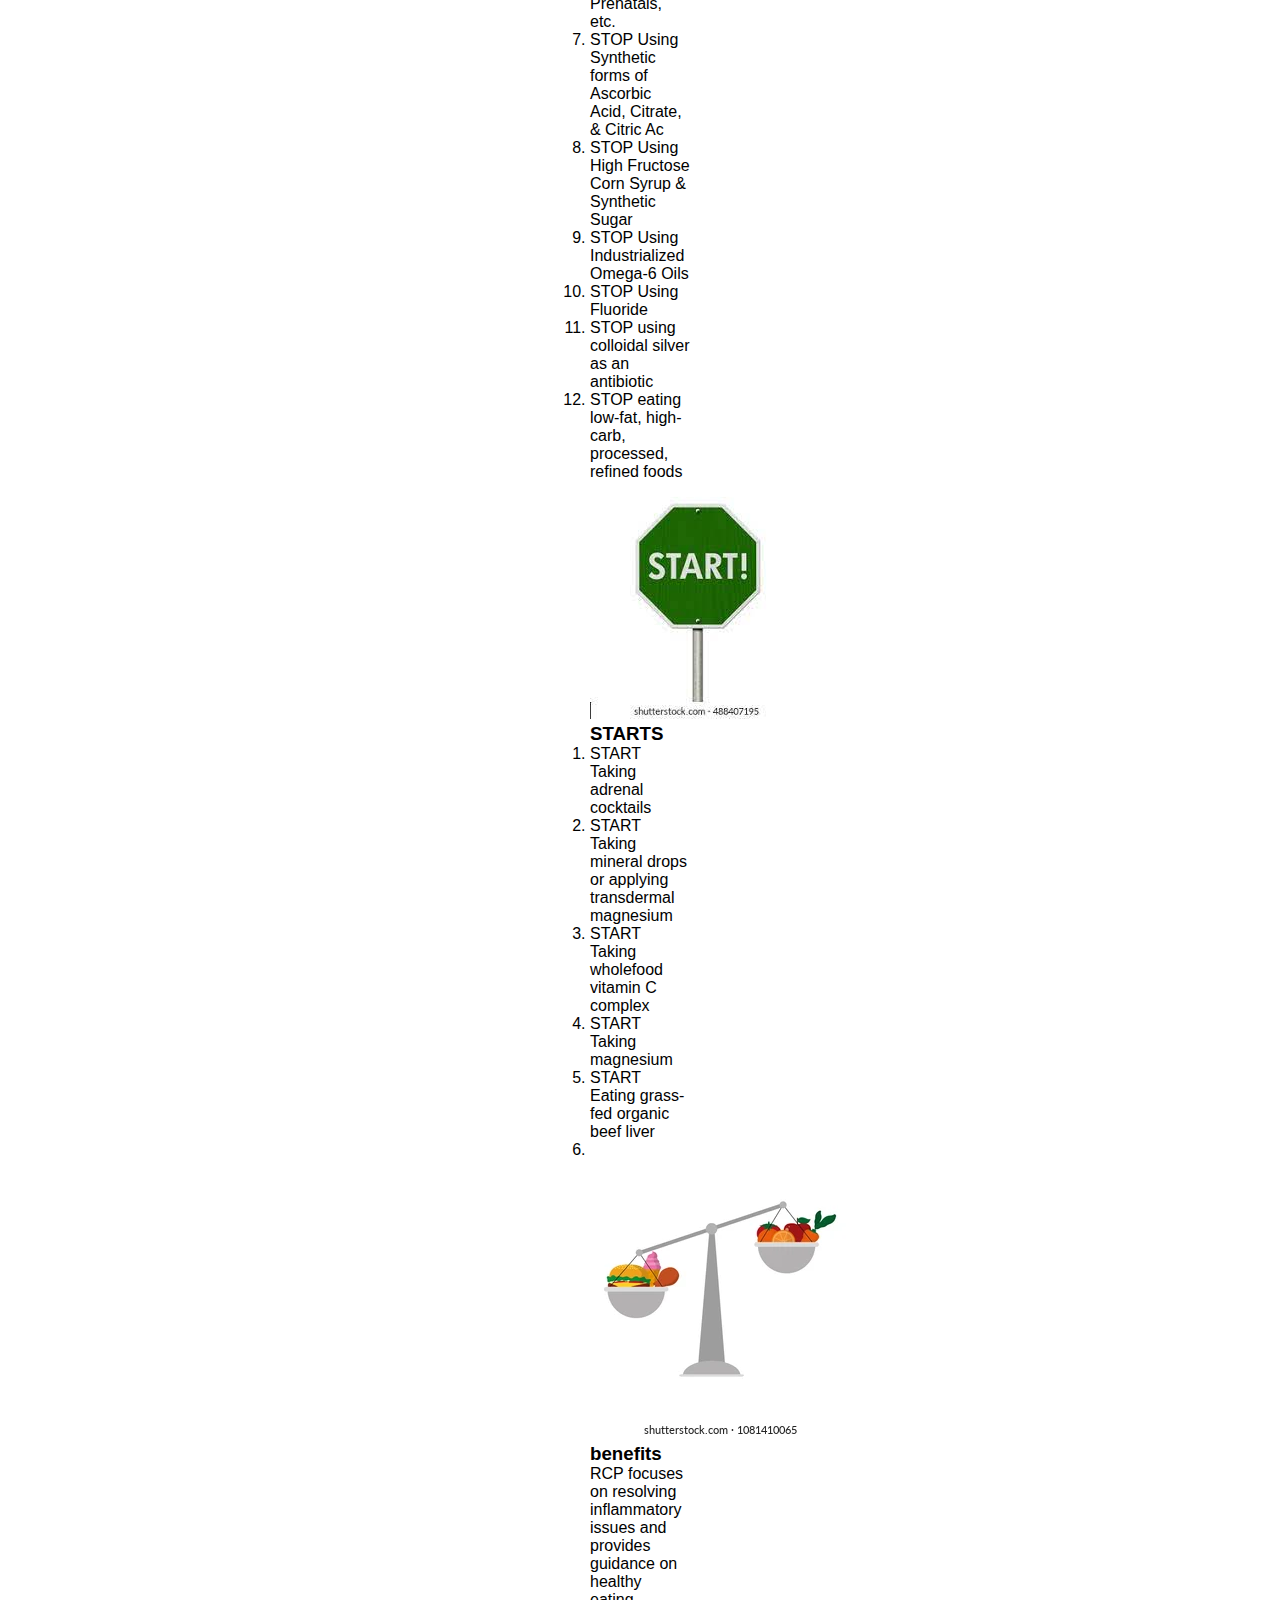
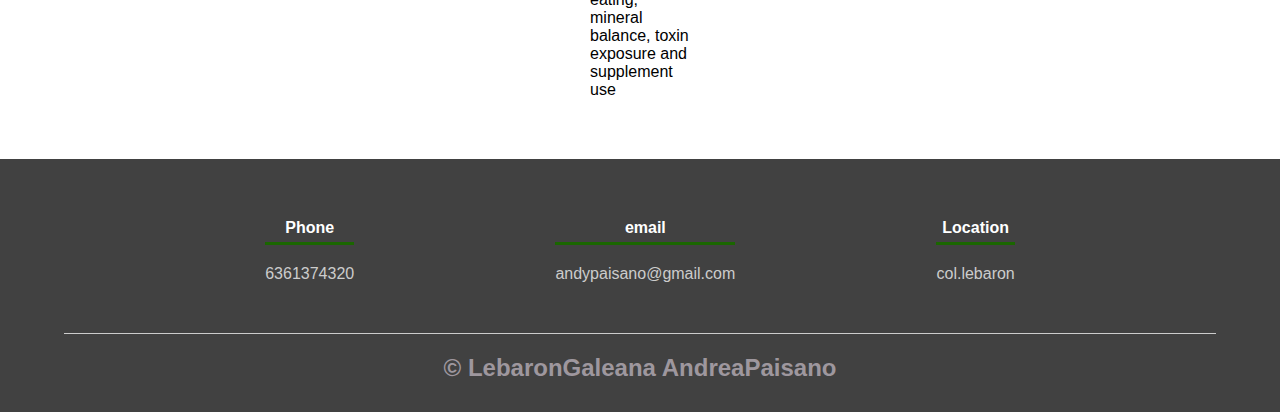
==== commit 070ccb83: "update" ====
--- a/index.html
+++ b/index.html
@@ -38,6 +38,7 @@
                     the RCP's mission incorporates 3 pillars Refine, Redesign and Redesign health.The Root Cause Protocol (RCP) is a holistic program that supports you to rebalance and restore essential nutrients,
                      vitamins and minerals needed for your body and mind to function as Mother Nature intended.
                     <h3><span>2</span>How to start the RCP?  </h3>
+                    Root Cause Protocol recommends an ancestral diet, which we suggest should focus on nutrient-dense real foods which are high in antioxidants and low in toxins
                     
                 </div>
             </div>
@@ -50,56 +51,56 @@
                         <img src="/img/proudRICE.webp" alt="">
                         <div class="hover-galeria">
                             <img src="/img/img1.webp" alt="">
-                            <p>nuestros productos</p>
+                            <h2>Rice Bran</h2>
                         </div>
                     </div>
                     <div class="imagen-port">
                         <img src="/img/proudRICE.webp" alt="">
                         <div class="hover-galeria">
                             <img src="/img/img2.webp" alt="">
-                            <p>nuestros productos</p>
+                            <h2>MagSRT</h2>
                         </div>
                     </div>
                     <div class="imagen-port">
                         <img src="/img/proudRICE.webp" alt="">
                         <div class="hover-galeria">
                             <img src="/img/img3.webp" alt="">
-                            <p>nuestros productos</p>
+                            <h2>Adrinal Cocktail</h2>
                         </div>
                     </div>
                     <div class="imagen-port">
                         <img src="/img/proudRICE.webp" alt="">
                         <div class="hover-galeria">
                             <img src="/img/img4.webp" alt="">
-                            <p>nuestros productos</p>
+                            <h2>Cod Liver Oils</h2>
                         </div>
                     </div>
                     <div class="imagen-port">
                         <img src="/img/proudRICE.webp" alt="">
                         <div class="hover-galeria">
                             <img src="/img/img5.webp" alt="">
-                            <p>nuestros productos</p>
+                            <h2>Beef Liver</h2>
                         </div>
                     </div>
                     <div class="imagen-port">
                         <img src="/img/proudRICE.webp" alt="">
                         <div class="hover-galeria">
                             <img src="/img/img6.webp" alt="">
-                            <p>nuestros productos</p>
+                            <h2>Kelp</h2>
                         </div>
                     </div>
                     <div class="imagen-port">
                         <img src="/img/proudRICE.webp" alt="">
                         <div class="hover-galeria">
                             <img src="/img/img7.webp" alt="">
-                            <p>nuestros productos</p>
+                            <h2>Diatomaceous</h2>
                         </div>
                     </div>
                     <div class="imagen-port">
                         <img src="/img/proudRICE.webp" alt="">
                         <div class="hover-galeria">
                             <img src="/img/img8.webp" alt="">
-                            <p>nuestros productos</p>
+                            <h2>Purely-E</h2>
                         </div>
                     </div>
                 </div>
@@ -112,16 +113,18 @@
                     <img src="/img/face2.jpg" alt="">
                     <div class="contenido-texto-card">
                         <h4>Julissa Rose</h4>
-                        <p>Lorem ipsu voluptates quod corrupti dolorum, quisquam magni quae, mollitia
-                            ipsam?</p>
+                        <p>the rcp has made me feel more energetic and full of life, love that i started this
+                            heathy life style
+                        </p>
                     </div>
                 </div>
                 <div class="card">
                     <img src="/img/face3.jpg" alt="">
                     <div class="contenido-texto-card">
                         <h4>Julissa Rose</h4>
-                        <p>Luptatem voluptates quod corrupti dolorum, quisquam magni quae, mollitia
-                            ipsam?</p>
+                        <p>i feel more fresh, and young, taking care of what i eat, and evoiding food that
+                            are bad for my heath is showing by body that i care and love it!
+                        </p>
                     </div>
                 </div>
             </div>
--- a/css/styles.css
+++ b/css/styles.css
@@ -130,7 +130,7 @@
     width: 100%;
     height: 100%;
     top: 0;
-    background-color: hsla(273, 91%, 27%, 0.7);
+    /* background-color: hsla(273, 91%, 27%, 0.7); */
     transition: transform .5s;
     display: flex;
     justify-content: center;
@@ -176,4 +176,34 @@
 justify-content: space-evenly;
 margin: auto;
 padding-bottom: 50px ;
-}
+border-bottom: 1px solid #ccc;
+
+}
+.content-foo{
+    text-align: center;
+}
+.content-foo h4{
+    color: #fff;
+    border-bottom: 3px solid #1a6600;
+    padding-bottom: 5px;
+    margin-bottom: 20px;
+
+}
+.content-foo p{
+    color: #ccc;
+}
+.titulo-final{
+    text-align: center;
+    font-size: 24px;
+    margin: 20px 0 0 0;
+    color: #9e979e;
+}
+@media screen and (max-width:9000px) { 
+    header{
+        background-position: center;
+    }
+}.contenedor{
+    flex-direction: column;
+    justify-content: center;
+    align-items: center;
+}
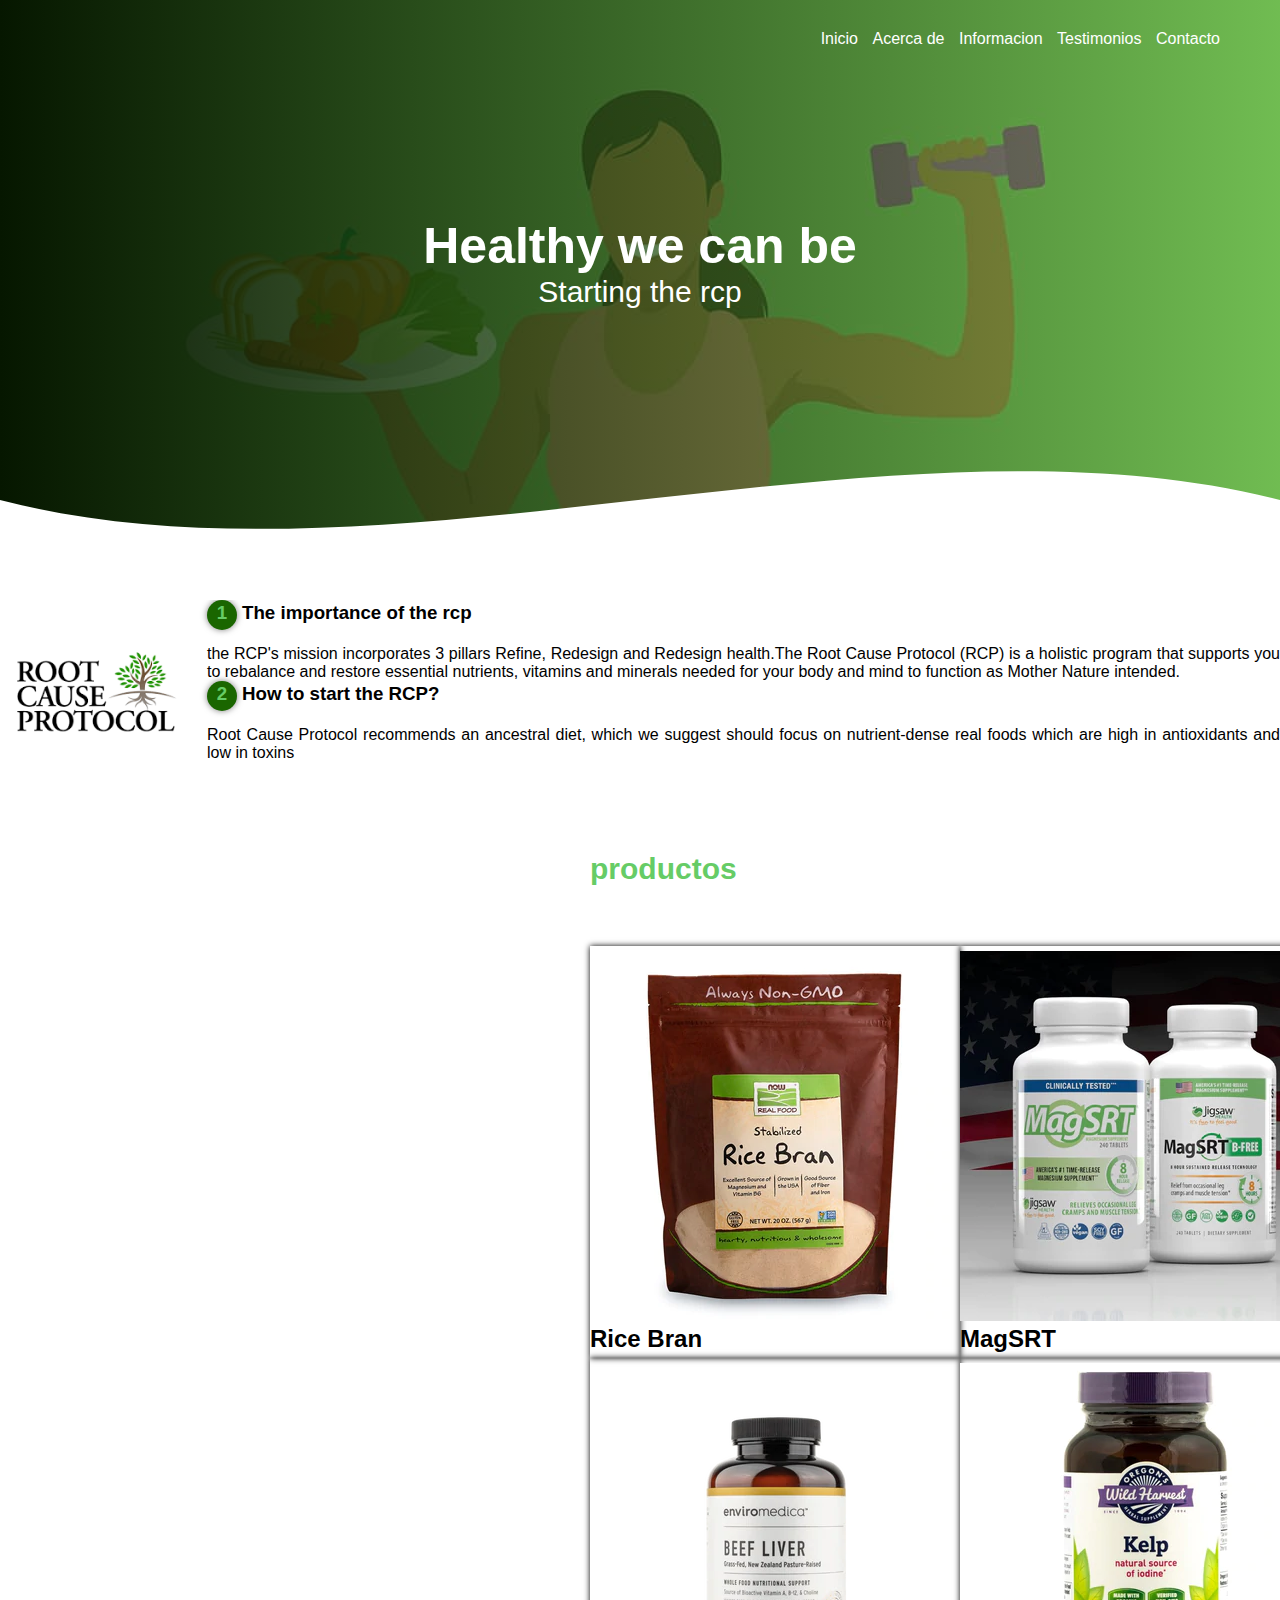
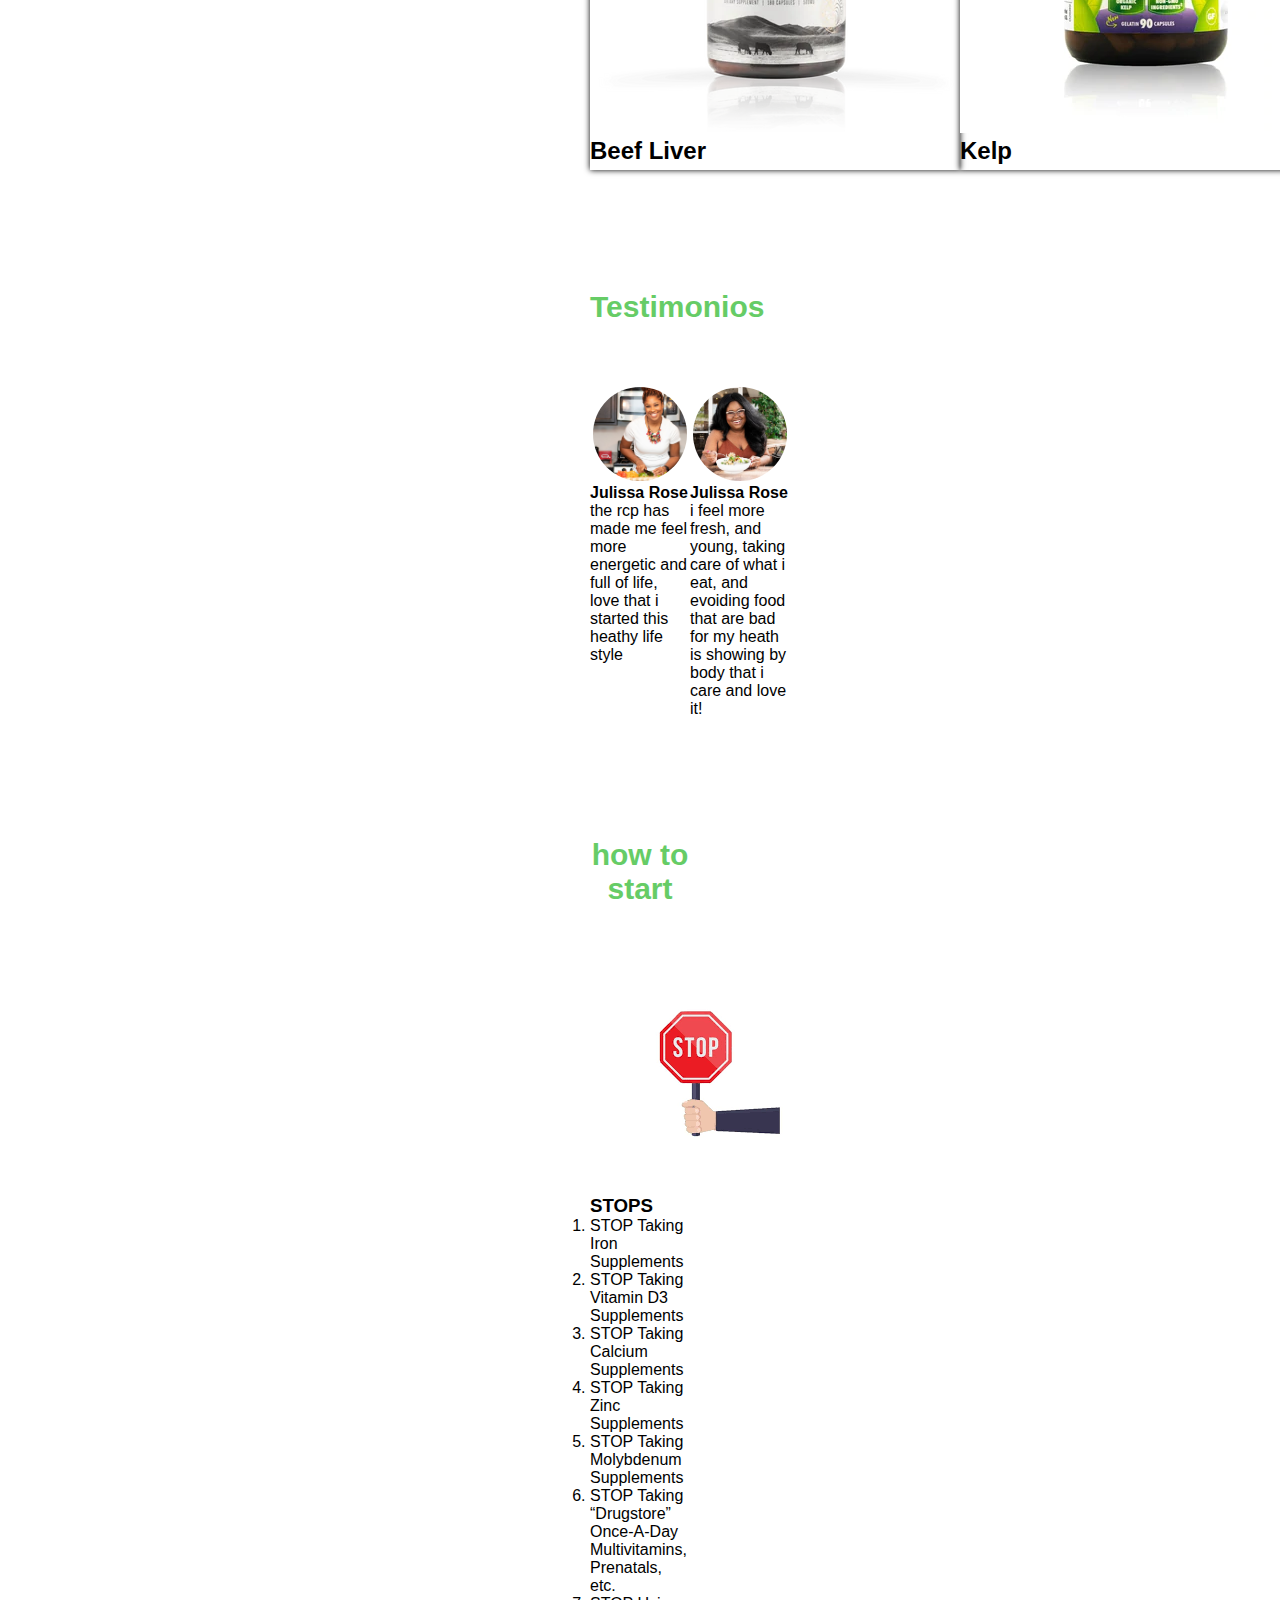
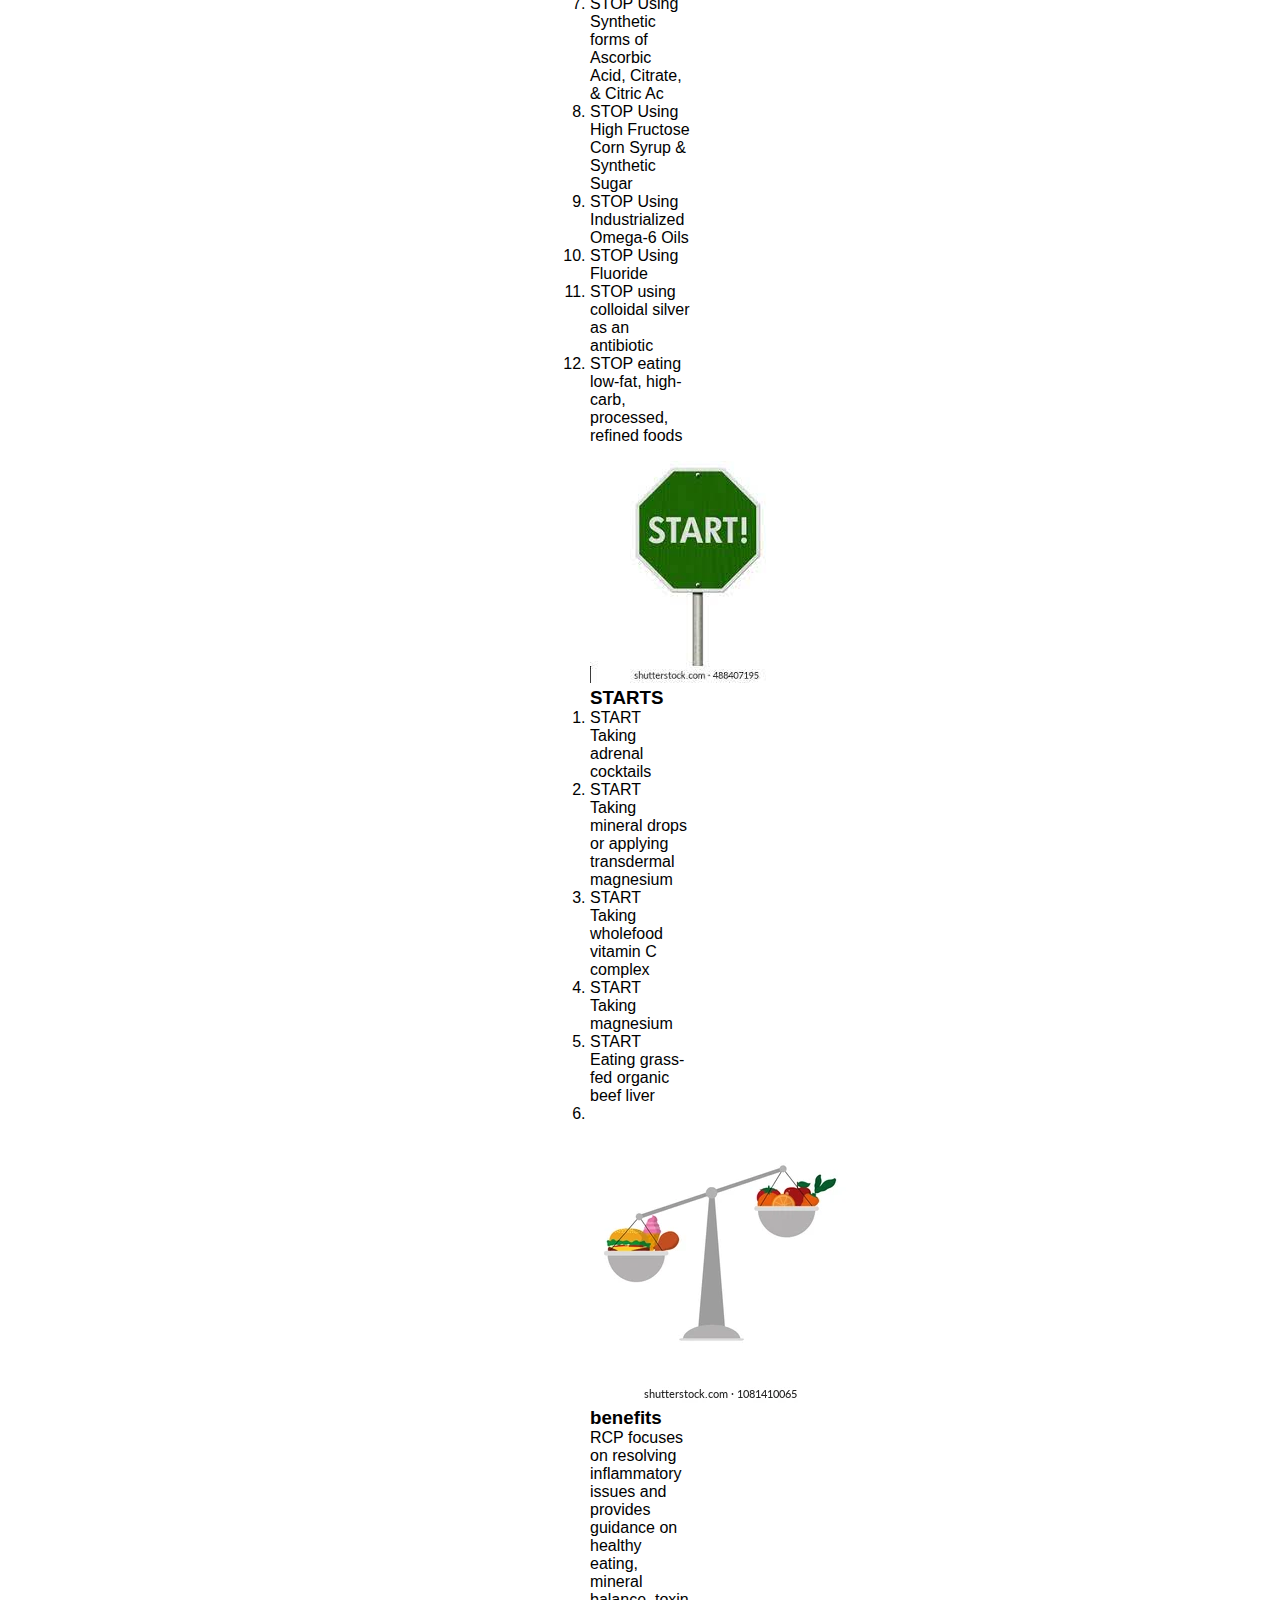
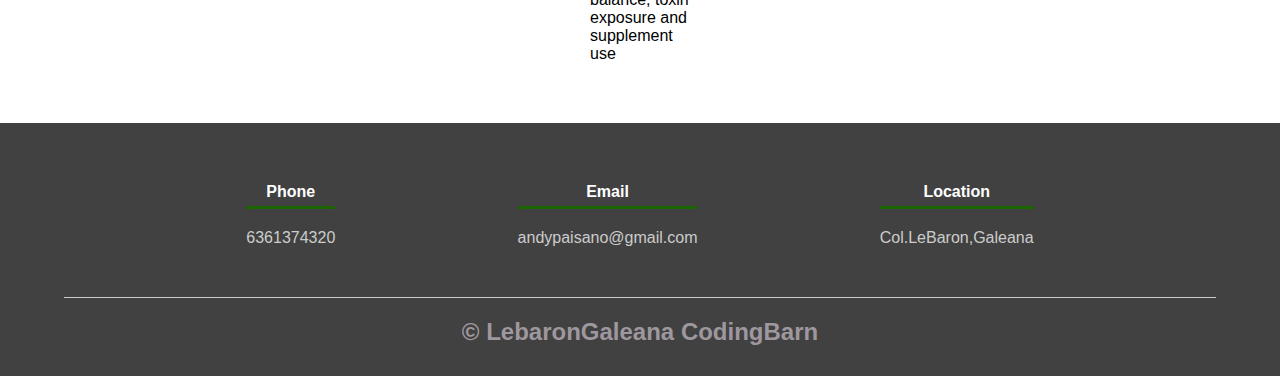
==== commit 7c06d26c: "update" ====
--- a/index.html
+++ b/index.html
@@ -179,15 +179,15 @@
                 <p>6361374320</p>
             </div>
             <div class="content-foo">
-                <h4>email</h4>
+                <h4>Email</h4>
                 <p>andypaisano@gmail.com</p>
             </div>
             <div class="content-foo">
                 <h4>Location</h4>
-                <p>col.lebaron</p>
+                <p>Col.LeBaron,Galeana</p>
             </div>
         </div>
-        <h2 class="titulo-final">&copy; LebaronGaleana   AndreaPaisano</h2>
+        <h2 class="titulo-final">&copy; LebaronGaleana   CodingBarn </h2>
     </footer>
 </body>
 
--- a/css/styles.css
+++ b/css/styles.css
@@ -130,7 +130,6 @@
     width: 100%;
     height: 100%;
     top: 0;
-    /* background-color: hsla(273, 91%, 27%, 0.7); */
     transition: transform .5s;
     display: flex;
     justify-content: center;
@@ -207,3 +206,7 @@
     justify-content: center;
     align-items: center;
 }
+.about-rcp .about-rcp-texto {
+    width: 90%;
+
+}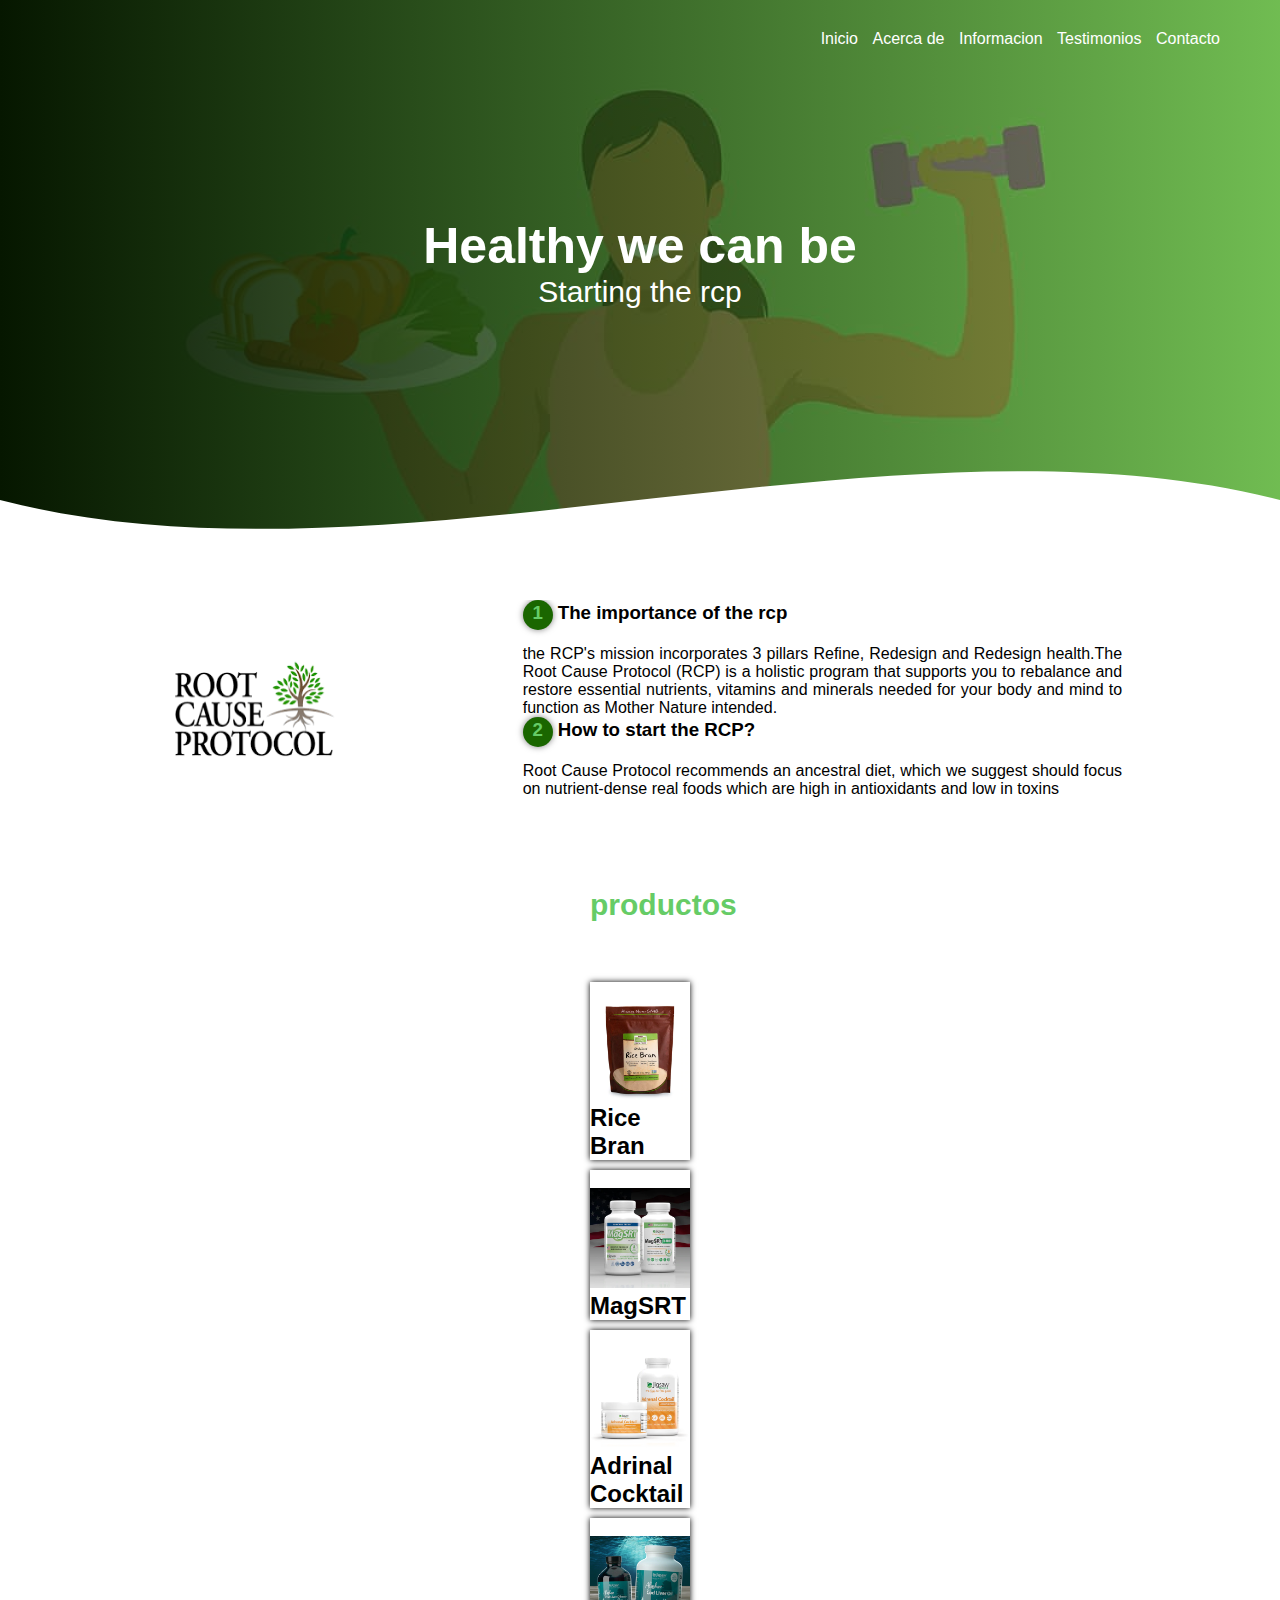
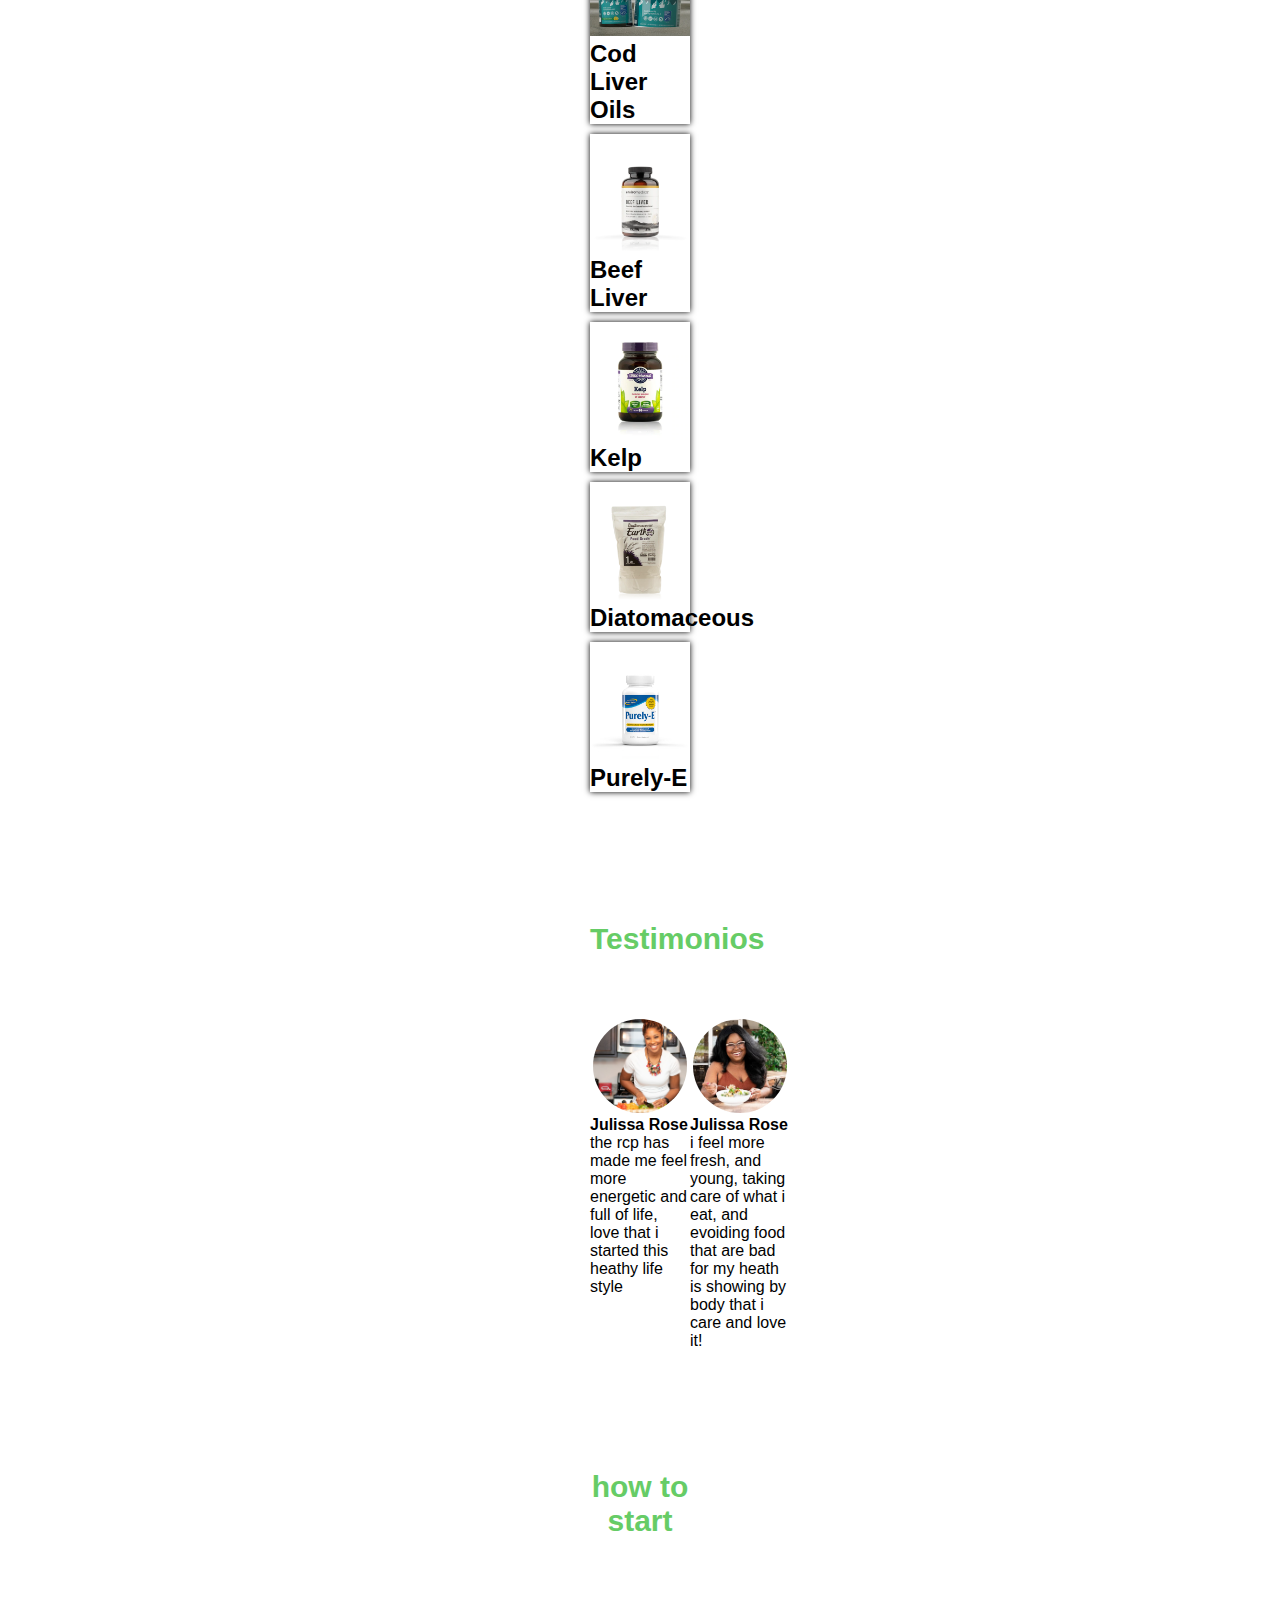
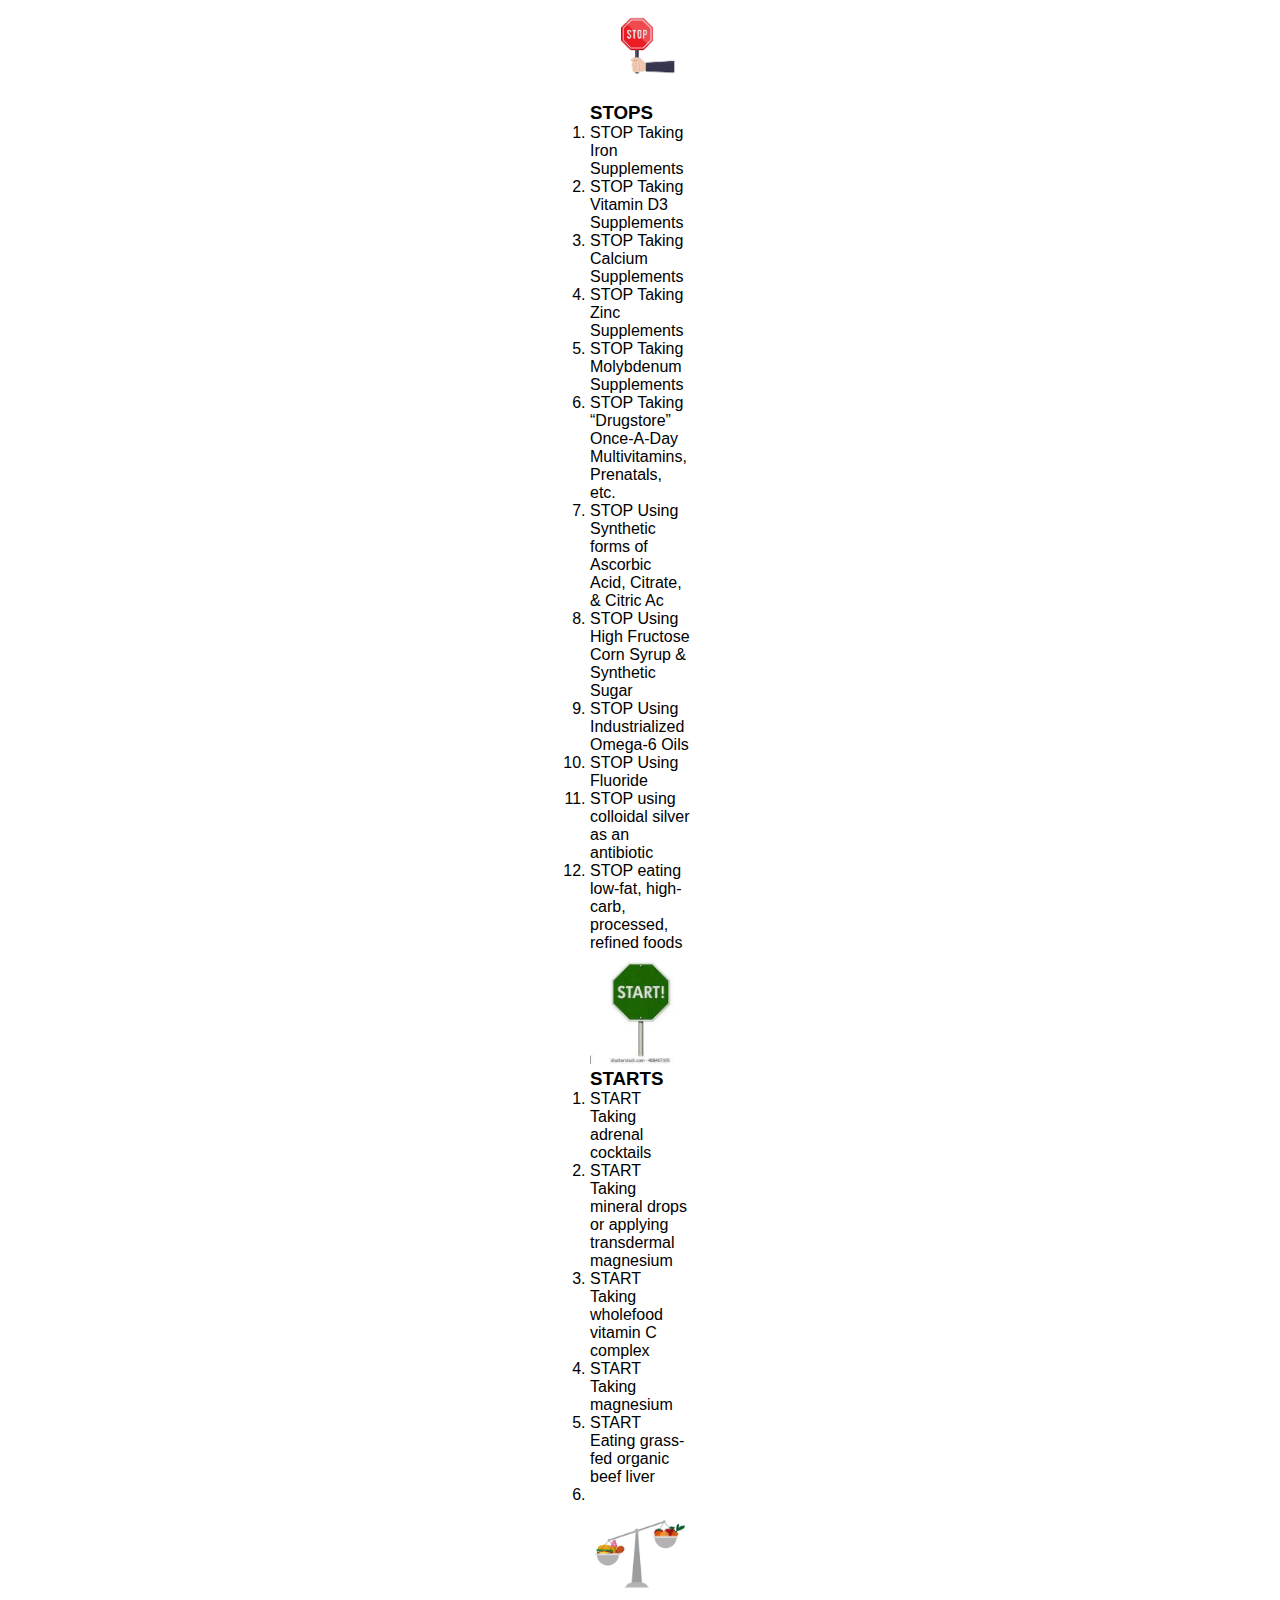
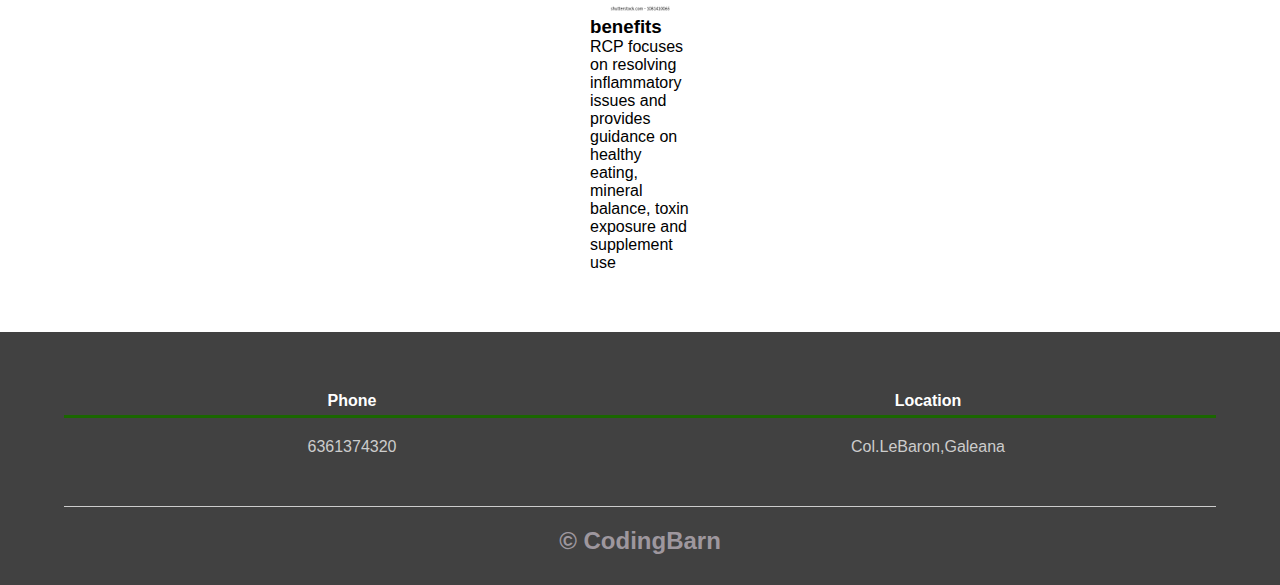
==== commit ada6862e: "update" ====
--- a/index.html
+++ b/index.html
@@ -179,15 +179,11 @@
                 <p>6361374320</p>
             </div>
             <div class="content-foo">
-                <h4>Email</h4>
-                <p>andypaisano@gmail.com</p>
-            </div>
-            <div class="content-foo">
                 <h4>Location</h4>
                 <p>Col.LeBaron,Galeana</p>
             </div>
         </div>
-        <h2 class="titulo-final">&copy; LebaronGaleana   CodingBarn </h2>
+        <h2 class="titulo-final">&copy;   CodingBarn </h2>
     </footer>
 </body>
 
--- a/css/styles.css
+++ b/css/styles.css
@@ -2,11 +2,12 @@
     margin: 0;
     padding: 0;
     box-sizing: border-box;
+    width: 100%;
 }
 
 body {
     font-family: -apple-system, BlinkMacSystemFont, 'Segoe UI', Roboto, Oxygen, Ubuntu, Cantarell, 'Open Sans', 'Helvetica Neue', sans-serif;
-
+    margin: 0px;
 }
 
 .contenedor {
@@ -31,11 +32,11 @@
     width: 100%;
     height: 600px;
     background: #52c234; 
-background:  linear-gradient(to right, #061700, hsla(107, 50%, 51%, 0.5)), url(../img/healthylifestyle.jpg); 
-background: linear-gradient(to right, #061700, hsla(107, 50%, 51%, 0.5)), url(../img/healthylifestyle.jpg); 
-background-size: cover;
-background-attachment: fixed;
-position: relative;
+    background:  linear-gradient(to right, #061700, hsla(107, 50%, 51%, 0.5)), url(../img/healthylifestyle.jpg); 
+    background: linear-gradient(to right, #061700, hsla(107, 50%, 51%, 0.5)), url(../img/healthylifestyle.jpg); 
+    background-size: cover;
+    background-attachment: fixed;
+    position: relative;
 }
 
 nav{
@@ -116,22 +117,19 @@
     background: #fff;
 }
 .galeria-port{
-    display: grid;
-    grid-template-columns: 1fr 1fr 1fr 1fr;    
-    justify-content: space-evenly;
-    flex-wrap: wrap;
+   grid-template-columns: 1fr 1fr 1fr 1fr;    
+    justify-content: space-evenly;
+    /* flex-wrap: wrap; */
 }
 
 .imagen-port{
     margin-bottom: 10px;
-    position: relative;
+    /* position: relative; */
     cursor: pointer;
     box-shadow: 0 0 6px;
     width: 100%;
     height: 100%;
-    top: 0;
-    transition: transform .5s;
-    display: flex;
+    /* top: 0; */
     justify-content: center;
     align-items: center;
 }
@@ -201,12 +199,10 @@
     header{
         background-position: center;
     }
-}.contenedor{
+}
+
+.contenedor{
     flex-direction: column;
     justify-content: center;
     align-items: center;
 }
-.about-rcp .about-rcp-texto {
-    width: 90%;
-
-}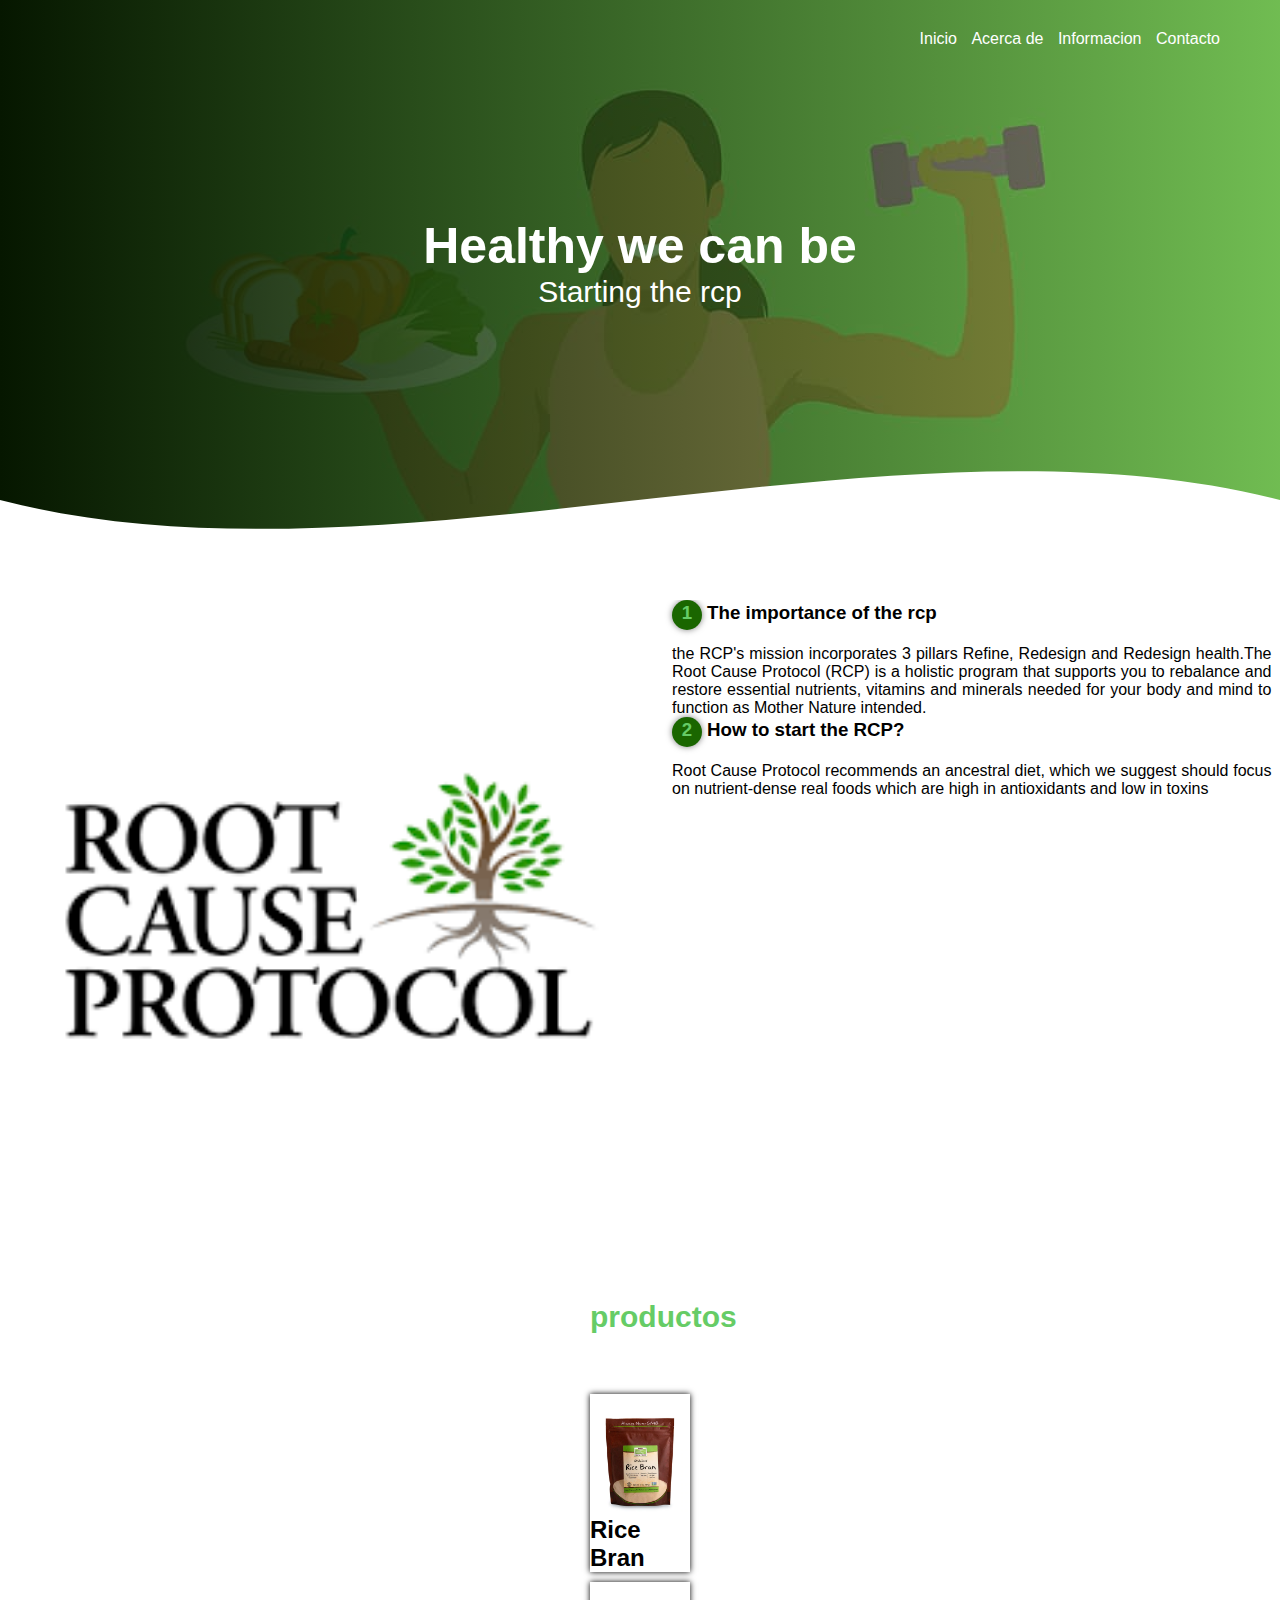
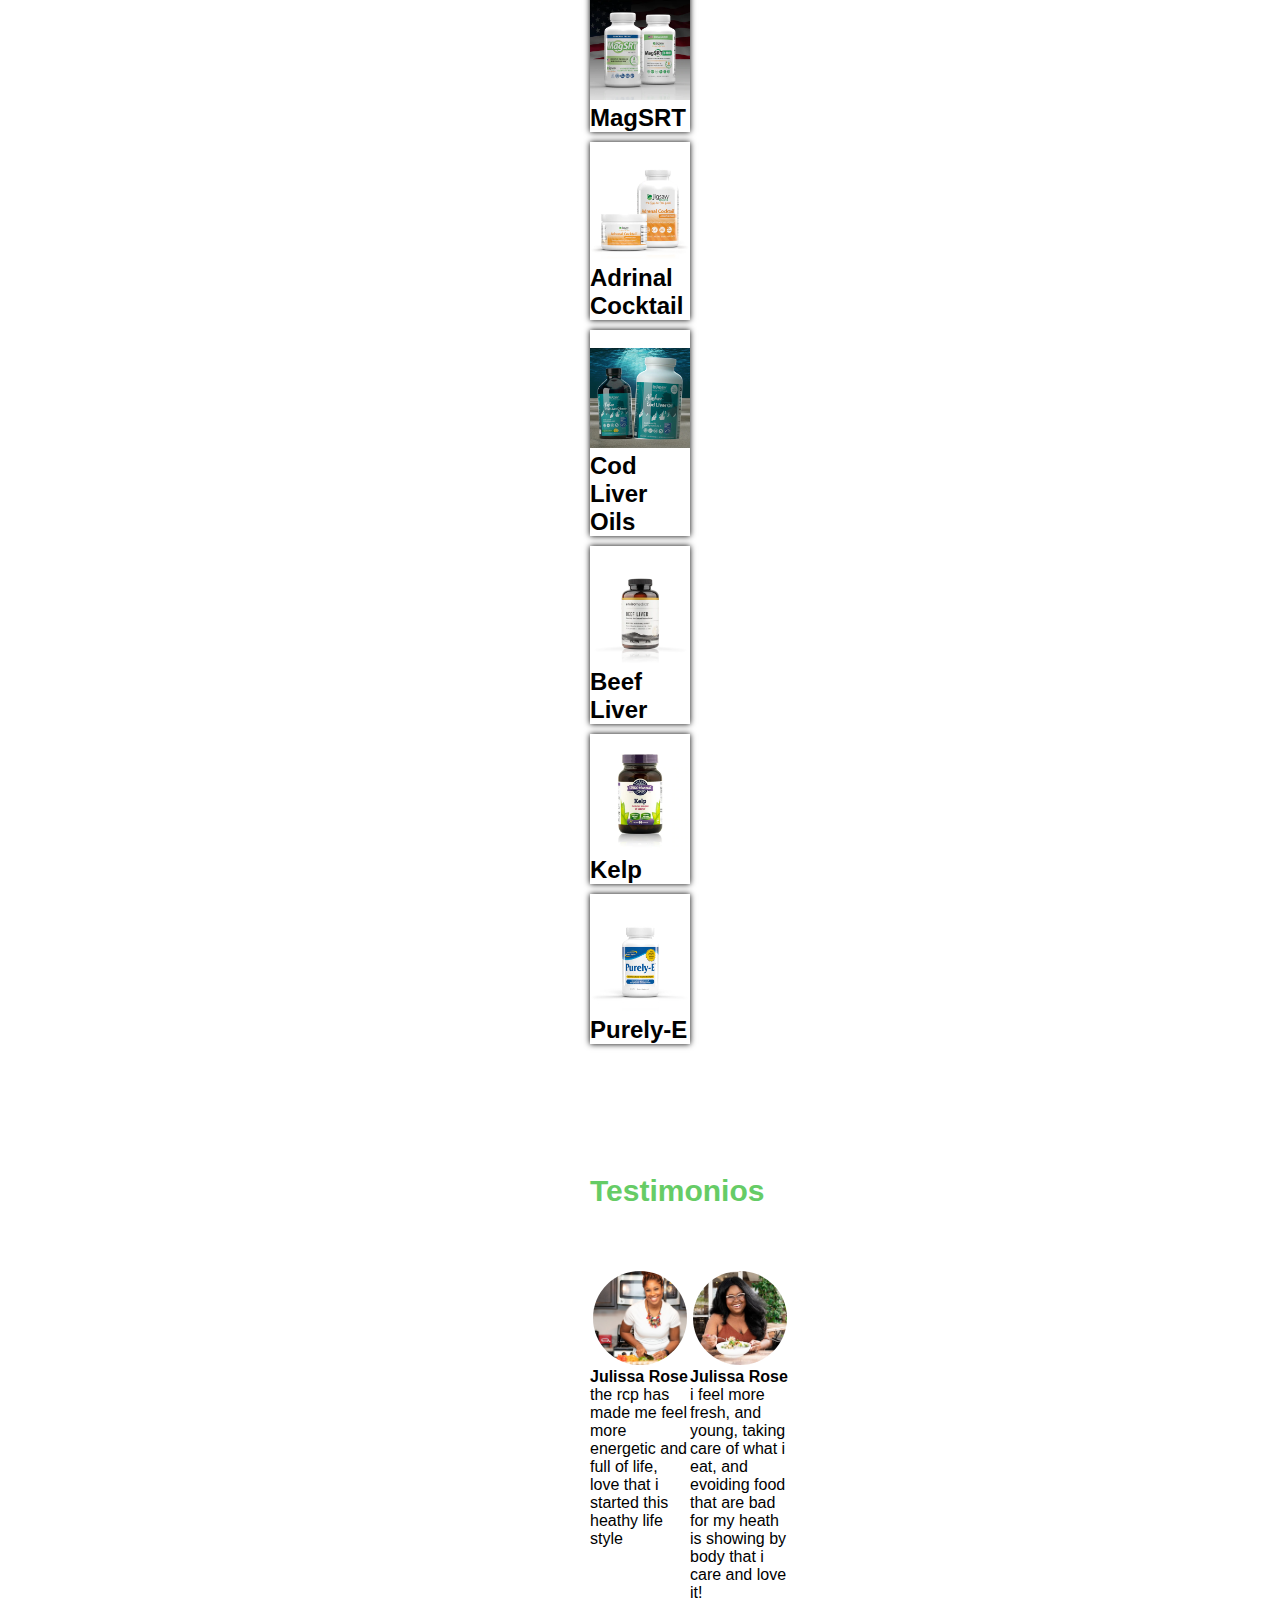
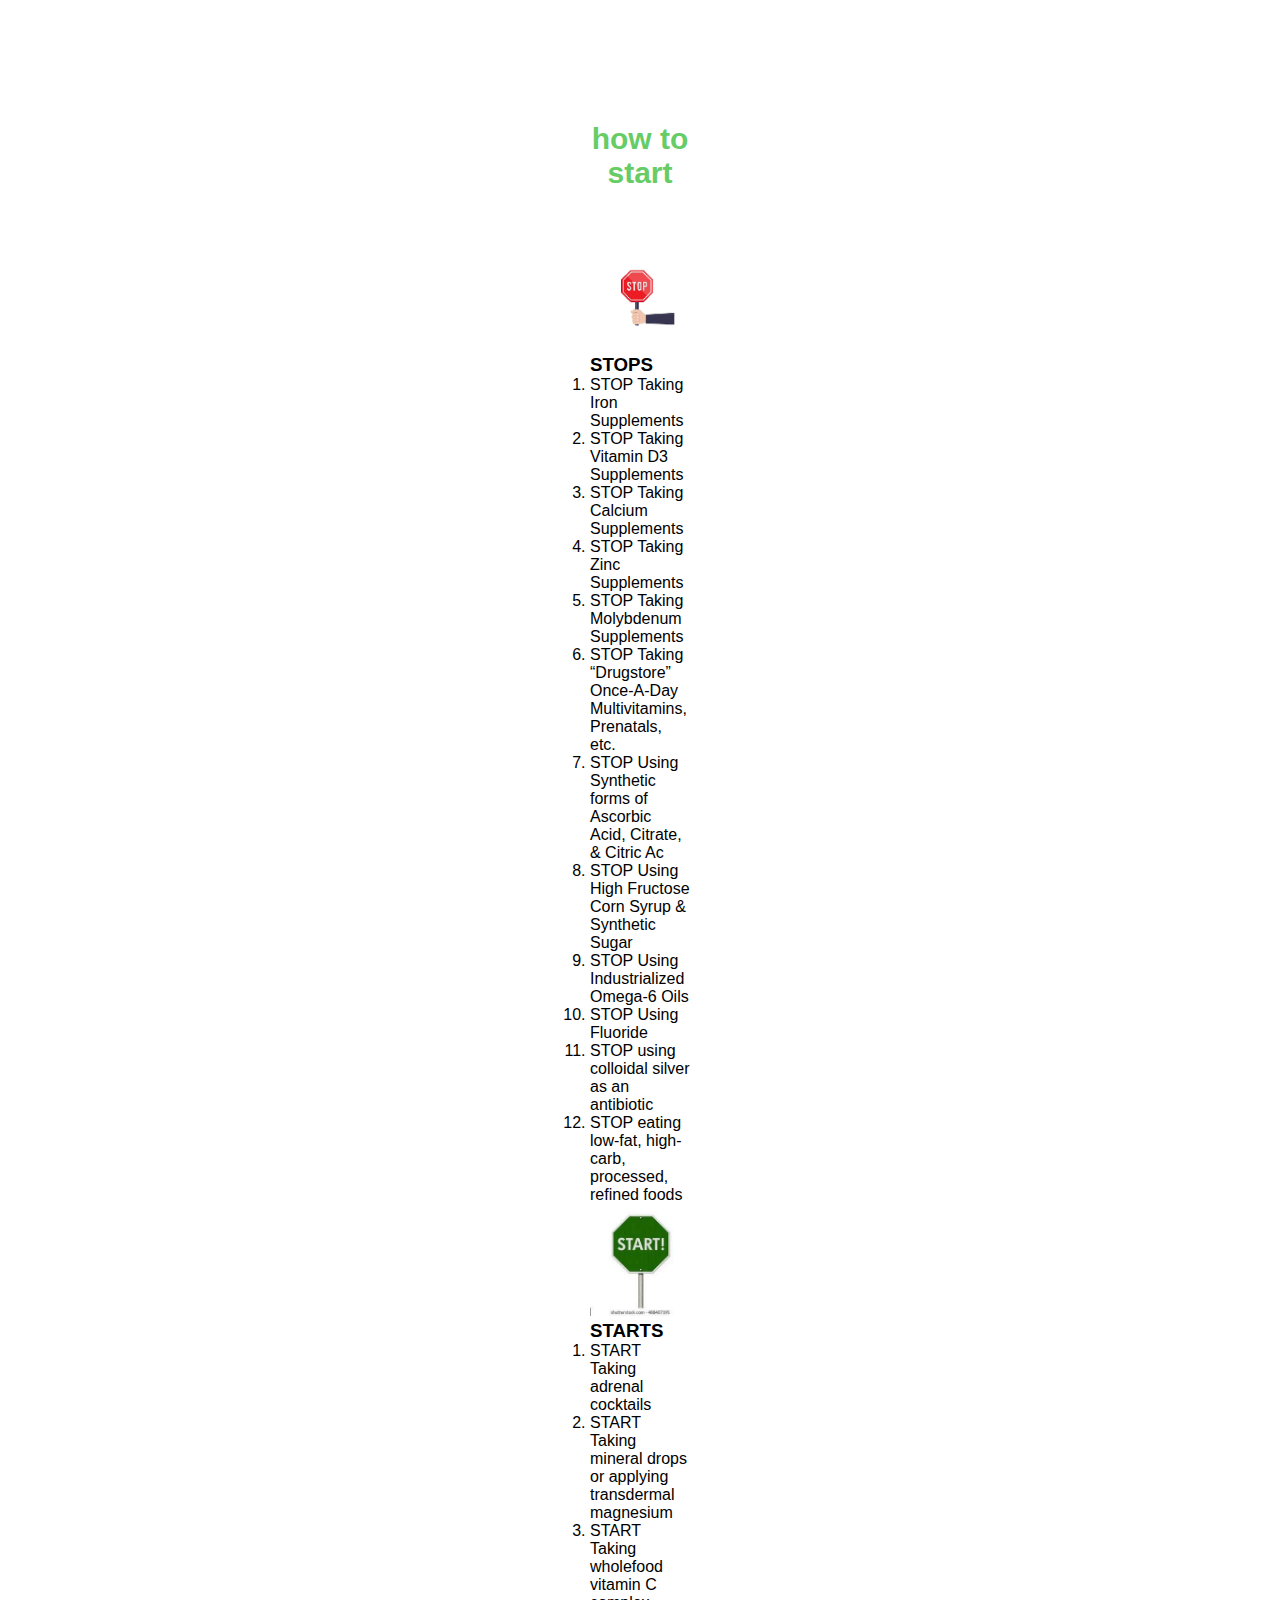
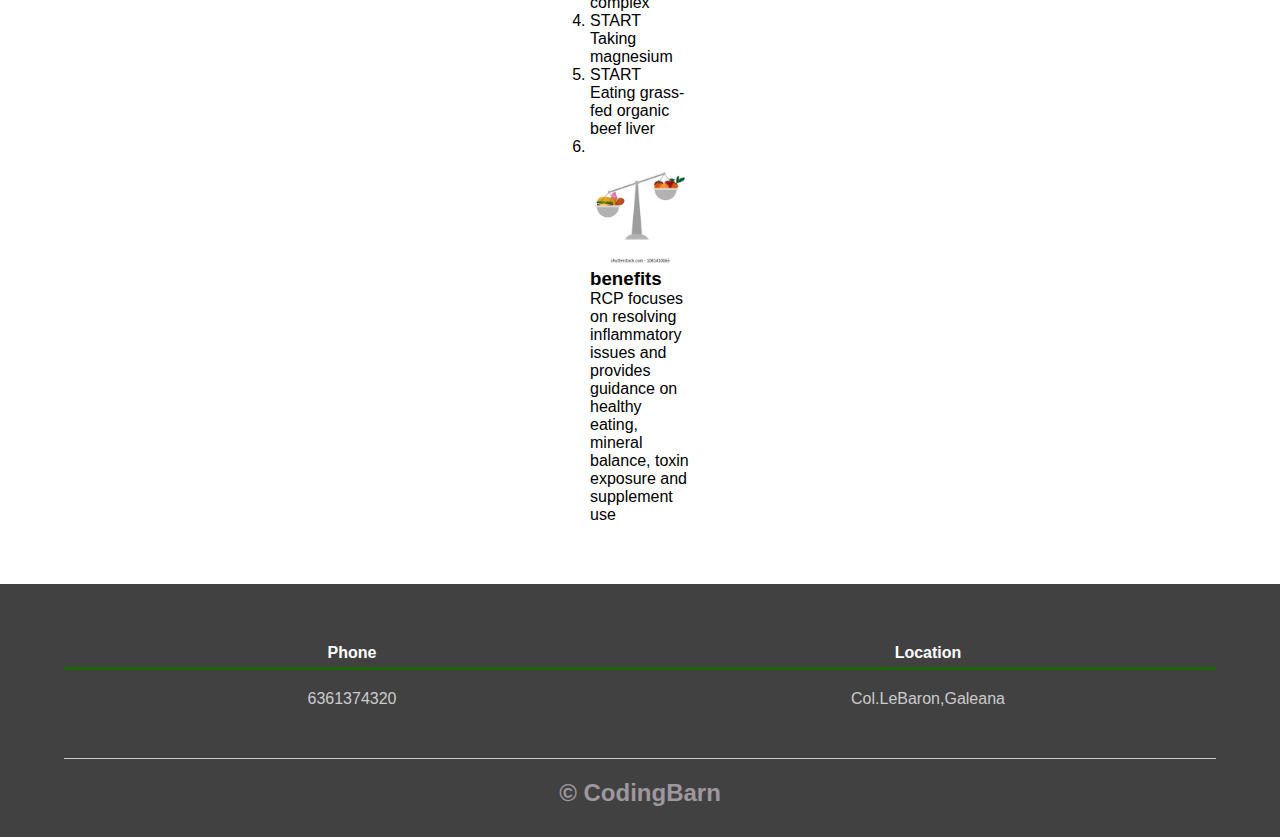
==== commit 07407ba6: "update" ====
--- a/index.html
+++ b/index.html
@@ -15,7 +15,6 @@
             <a href="#">Inicio</a>
             <a href="#">Acerca de</a>
             <a href="#">Informacion</a>
-            <a href="#">Testimonios</a>
             <a href="#">Contacto</a>
         </nav>
         <section class="textos-header">
@@ -89,13 +88,7 @@
                             <h2>Kelp</h2>
                         </div>
                     </div>
-                    <div class="imagen-port">
-                        <img src="/img/proudRICE.webp" alt="">
-                        <div class="hover-galeria">
-                            <img src="/img/img7.webp" alt="">
-                            <h2>Diatomaceous</h2>
-                        </div>
-                    </div>
+                
                     <div class="imagen-port">
                         <img src="/img/proudRICE.webp" alt="">
                         <div class="hover-galeria">
--- a/css/styles.css
+++ b/css/styles.css
@@ -33,7 +33,6 @@
     height: 600px;
     background: #52c234; 
     background:  linear-gradient(to right, #061700, hsla(107, 50%, 51%, 0.5)), url(../img/healthylifestyle.jpg); 
-    background: linear-gradient(to right, #061700, hsla(107, 50%, 51%, 0.5)), url(../img/healthylifestyle.jpg); 
     background-size: cover;
     background-attachment: fixed;
     position: relative;
@@ -83,7 +82,7 @@
     justify-content: space-evenly;
 }
 .imagen-about-us{
-    width: 15%;
+    width: 50%;
 
 }
 
